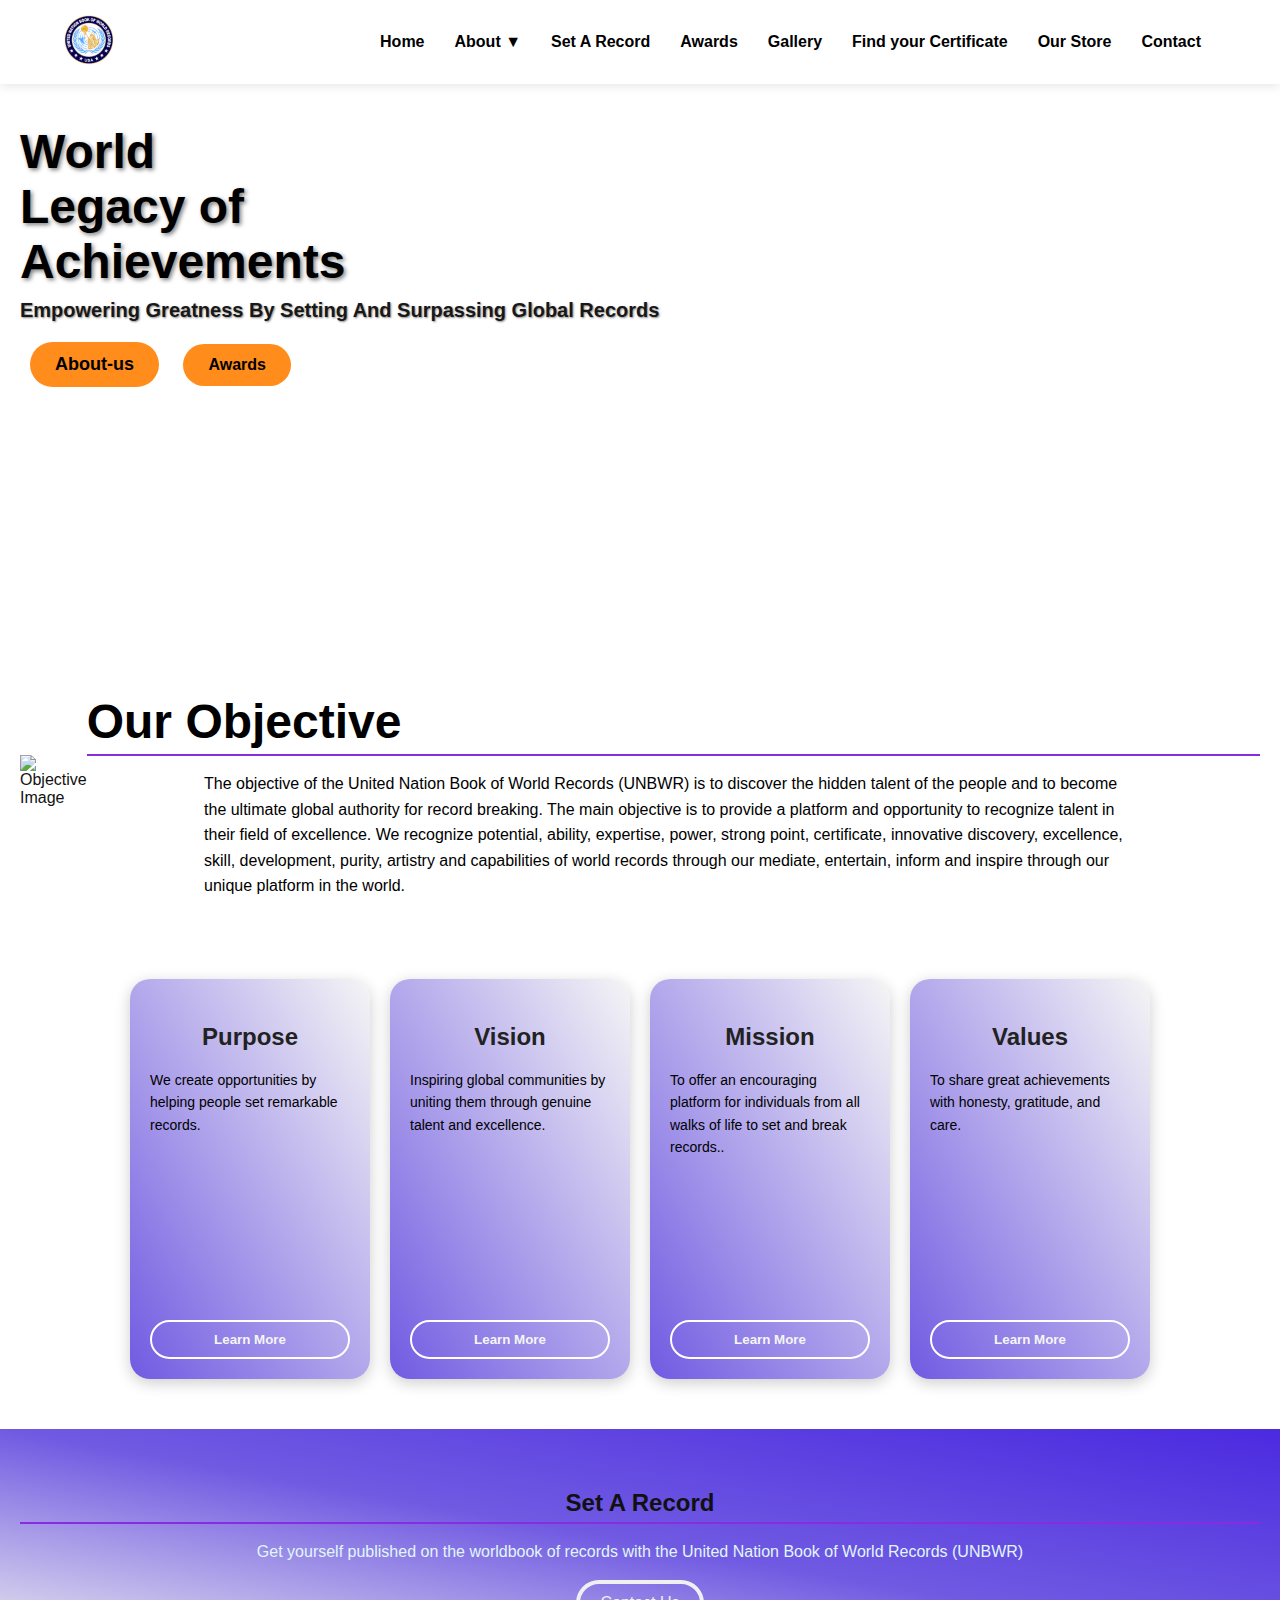
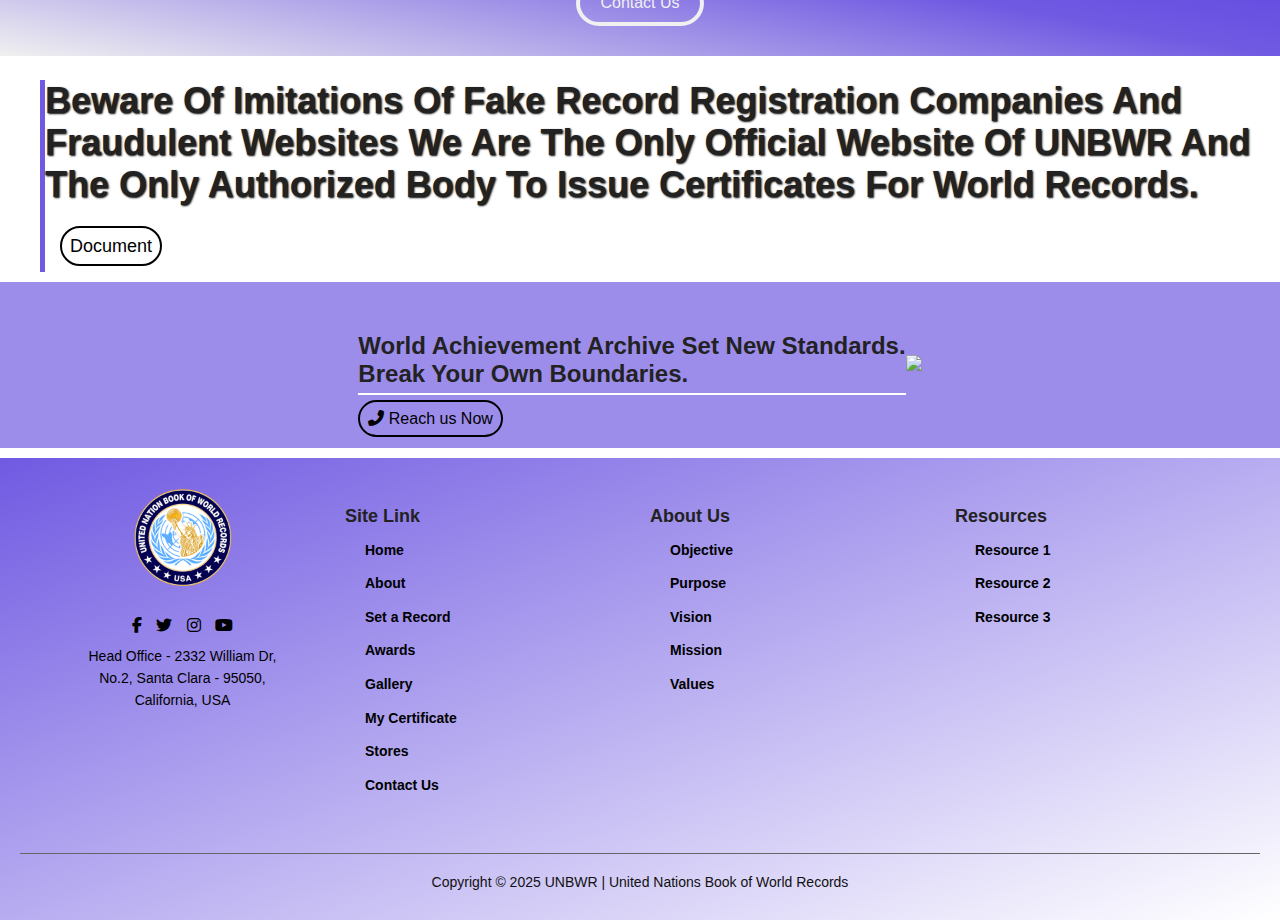
==== index.html @ cee19915 "fisrt commit" ====
<!DOCTYPE html>
<html lang="en">
<head>
    <meta charset="UTF-8">
    <meta name="viewport" content="width=device-width, initial-scale=1.0">
    <title>United Nation Book of World Records</title>
    <link rel="stylesheet" href="https://cdnjs.cloudflare.com/ajax/libs/font-awesome/6.5.0/css/all.min.css">

    <link rel="stylesheet" href="https://cdnjs.cloudflare.com/ajax/libs/font-awesome/6.5.0/css/all.min.css">
    <link rel="stylesheet" href="https://cdnjs.cloudflare.com/ajax/libs/aos/2.3.4/aos.css" />
    <link rel="stylesheet" href="index.css">
    <link rel="stylesheet" href="responsive.css">
    <script>
      document.addEventListener('DOMContentLoaded', function() {
  const mobileMenuBtn = document.querySelector('.mobile-menu-btn');
  const mobileSidebar = document.querySelector('.mobile-sidebar');
  const overlay = document.createElement('div');
  overlay.className = 'overlay';
  document.body.appendChild(overlay);
  
  // Toggle mobile menu
  mobileMenuBtn.addEventListener('click', function() {
    this.classList.toggle('active');
    mobileSidebar.classList.toggle('active');
    overlay.classList.toggle('active');
  });
  
  // Close menu when clicking overlay
  overlay.addEventListener('click', function() {
    mobileMenuBtn.classList.remove('active');
    mobileSidebar.classList.remove('active');
    this.classList.remove('active');
  });
  
  // Toggle mobile dropdowns
  const mobileDropBtns = document.querySelectorAll('.mobile-dropbtn');
  mobileDropBtns.forEach(btn => {
    btn.addEventListener('click', function(e) {
      e.preventDefault();
      const dropdownContent = this.nextElementSibling;
      dropdownContent.style.display = dropdownContent.style.display === 'block' ? 'none' : 'block';
      this.querySelector('.dropdown-arrow').style.transform = dropdownContent.style.display === 'block' ? 'rotate(180deg)' : 'rotate(0)';
    });
  });
});
    </script>
</head>
<body>
    <script src="https://cdnjs.cloudflare.com/ajax/libs/aos/2.3.4/aos.js"></script>
<script>
  AOS.init();
</script>
<div class="header">
  <div class="logo">
    <img src="logo.png" alt="Logo">
  </div>
  
  <!-- Desktop Navigation -->
  <nav class="desktop-nav">
    <a href="index.html">Home</a>
    <div class="dropdown">
      <a href="#" class="dropbtn">About <i class="dropdown-arrow">▼</i></a>
      <div class="dropdown-content">
        <a href="about.html">About Us</a>
        <a href="#">Documents</a>
        <a href="#">Why UNBWR?</a>
      </div>
    </div>
    <a href="record.html">Set A Record</a>
    <a href="award.html">Awards</a>
    <a href="gallery.html">Gallery</a>
    <a href="certificate.html">Find your Certificate</a>
    <a href="store.html">Our Store</a>
    <a href="contact.html">Contact</a>
  </nav>
  
  <!-- Mobile Menu Button -->
  <div class="mobile-menu-btn">
    <span></span>
    <span></span>
    <span></span>
  </div>
  
  <!-- Mobile Sidebar -->
  <div class="mobile-sidebar">
    <div class="sidebar-logo">
      <img src="logo.png" alt="Logo">
    </div>
    <nav class="mobile-nav">
      <a href="index.html">Home</a>
      <div class="mobile-dropdown">
        <a href="#" class="mobile-dropbtn">About <i class="dropdown-arrow">▼</i></a>
        <div class="mobile-dropdown-content">
          <a href="about.html">About Us</a>
          <a href="#">Documents</a>
          <a href="#">Why UNBWR?</a>
        </div>
      </div>
      <a href="record.html">Set A Record</a>
      <a href="award.html">Awards</a>
      <a href="gallery.html">Gallery</a>
      <a href="certificate.html">Find your Certificate</a>
      <a href="store.html">Our Store</a>
      <a href="contact.html">Contact</a>
    </nav>
  </div>
</div>
        <div class="content">
            <div data-aos="fade-right" class="title">World <br>Legacy of <br>Achievements</div>
            <div data-aos="fade-left" class="slogan">Empowering Greatness By Setting And Surpassing Global Records</div>
            <div class="buttons">
                <button class="btn btn-about">About-us</button>
                <button class="btn">Awards</button>
            </div>
        </div>

    <!-- Objective Section -->
    <section class="objective">
        <div data-aos="fade-right"  class="objective-image-container">
            <img src="https://media-hosting.imagekit.io/5e93dee6231d45fa/Eagle-shadow-03-removebg-preview.png?Expires=1838469383&Key-Pair-Id=K2ZIVPTIP2VGHC&Signature=LPFyvujjSYD1GUaosxDcfJS8ZYQtVKOc2f0Z0mKjKzl8ymss~fH50QnE41LGZE~aIL~zVXapcTGV2hp11HzDibKAeon1~MiGmX3qRbtD0svoX4v84g~y3FFQ8cvwvm-o8LN-NKrh~aVI8iSpP0SQHMbAolRr0dW7ybAOIthiYDZCvRm11vN3TfLTVvNxfj14Uz9b7RXFxglevf-UJkRMnxSVJvYoPYN8BghTQwktpfVKM4G0sjPnrgY1hP3UVxqLjrfiqEZjqpftRPY4JjwSueQx-O9hkm3FqtutvoJVj23CGcHlKgicsDuJIfG-BpqH42mPdQ-zh3TugaS~cfBmog__" alt="Objective Image" class="objective-image">
        </div>
        <div data-aos="fade-left" class="objective-text-container">
        <h2>Our Objective</h2>
        <p>The objective of the United Nation Book of World Records (UNBWR) is to discover the hidden talent of the people and to become the ultimate global authority for record breaking. The main objective is to provide a platform and opportunity to recognize talent in their field of excellence. We recognize potential, ability, expertise, power, strong point, certificate, innovative discovery, excellence, skill, development, purity, artistry and capabilities of world records through our mediate, entertain, inform and inspire through our unique platform in the world.</p>
    </div>
    </section>
    <!-- clickrecord -->
   
    <!-- Purpose, Vision, Mission, Values Sections -->
    <div class="section-container">
        <div data-aos="fade-right" class="section">
            <h3>Purpose</h3>
            <p>We create opportunities by helping people set remarkable records.</p>
            <button>Learn More</button>
        </div>
        <div data-aos="fade-right" class="section">
            <h3>Vision</h3>
            <p>Inspiring global communities by uniting them through genuine talent and excellence.</p>
            <button>Learn More</button>
        </div>
        <div data-aos="fade-left" class="section">
            <h3>Mission</h3>
            <p>To offer an encouraging platform for individuals from all walks of life to set and break records..</p>
            <button>Learn More</button>
        </div>
        <div data-aos="fade-left" class="section">
            <h3>Values</h3>
            <p>To share great achievements with honesty, gratitude, and care.</p>
            <button>Learn More</button>
        </div>
    </div>

    <!-- Set a Record Section -->
    <section class="set-record">
        <h2>Set a Record</h2>
        <p>Get yourself published on the worldbook of records with the United Nation Book of World Records (UNBWR)</p>
        <button>Contact Us</button>
    </section>

<div class="warning-container">
    <h1>
        Beware of Imitations of fake Record Registration Companies and Fraudulent Websites
        We are the only official website of UNBWR and the only authorized body to issue certificates for world records.
    </h1>
    <div class="warning-links">
        <a href="#">Document</a>
    </div>

</div>
<div class="achievement-container">
    <div data-aos="fade-left" class="achievement-text-container">
      <h2>World Achievement Archive
        Set New Standards.<br> Break Your Own Boundaries.</h2>
        <div class="achievement-links">
            <a href="#"><i class="fa fa-phone-alt"></i> Reach us Now</a>
        </div>
    </div>
        <div data-aos="fade-right" class="achievement-image-container">
            <img src="https://media-hosting.imagekit.io/c68b27263d9b4a61/6__1_-removebg-preview%20(1).png?Expires=1838564064&Key-Pair-Id=K2ZIVPTIP2VGHC&Signature=cyrRhiLjC2l-NSZkL7-K7clXegK1Qt9u3qK9iYZzzpEcP7IxbqdI5NAH1YojCRBXJzZNCIsdGaENS6kPI1TUsH5OweyIixzquqhY-PHzEnlVICzwvrO98Rz7G69rW63wRqaZ5wqVNPJ1KxY5xRhtC8INODvsAih2KVmYg1sQMT5ObHBQHuSUAyz0r5~O9Ns6LOAuhaWCCgpAvMpJPDofFOyX6jFgL3AYtHpt--10aM5CtplIdWAAxx1AybcOvGVyRA6V2t13id1fR2V3mdUSc6gmftceOjJe7S7iJZOJsB3aOev56ukHhhEZysvznqAfDgt1qPd37ar5yZ6AOIFUEg__">
        </div>
</div>

    <!-- Footer Start -->
<footer class="footer">
    <div class="footer-container">
      <!-- Logo & Contact -->
      <div class="footer-section logo-section">
        <img src="logo.png" alt="UNBWR Logo" class="footer-logo">
        <div class="social-icons">
            <a href="#"><i class="fab fa-facebook-f"></i></a>
            <a href="#"><i class="fab fa-twitter"></i></a>
            <a href="#"><i class="fab fa-instagram"></i></a>
            <a href="#"><i class="fab fa-youtube"></i></a>
        </div>
        <p class="footer-address">
          Head Office - 2332 William Dr,<br>
          No.2, Santa Clara - 95050,<br>
          California, USA
        </p>
      </div>
  
      <!-- Site Links -->
      <div class="footer-section">
        <h3>Site Link</h3>
        <ul>
          <li><a href="#">Home</a></li>
          <li><a href="#">About</a></li>
          <li><a href="#">Set a Record</a></li>
          <li><a href="#">Awards</a></li>
          <li><a href="#">Gallery</a></li>
          <li><a href="#">My Certificate</a></li>
          <li><a href="#">Stores</a></li>
          <li><a href="#">Contact Us</a></li>
        </ul>
      </div>
  
      <!-- About Us -->
      <div class="footer-section">
        <h3>About Us</h3>
        <ul>
          <li><a href="#">Objective</a></li>
          <li><a href="#">Purpose</a></li>
          <li><a href="#">Vision</a></li>
          <li><a href="#">Mission</a></li>
          <li><a href="#">Values</a></li>
        </ul>
      </div>
  
      <!-- Resources -->
      <div class="footer-section">
        <h3>Resources</h3>
        <ul>
          <li><a href="#">Resource 1</a></li>
          <li><a href="#">Resource 2</a></li>
          <li><a href="#">Resource 3</a></li>
        </ul>
      </div>
    </div>
  
    <!-- Bottom Bar -->
    <div class="footer-bottom">
      Copyright © 2025 UNBWR | United Nations Book of World Records
    </div>
  </footer>
  <!-- Footer End -->
  
</body>
</html>
---- index.css ----
/* General Reset */
body {
  margin: 0;
  padding: 0;
  font-family: Arial, sans-serif;
  overflow-x: hidden; /* Prevent horizontal scroll */
}

/* Header */
.header {
  display: flex;
  justify-content: space-between;
  align-items: center;
  padding: 15px 5%;
  background-color: #fff;
  box-shadow: 0 2px 10px rgba(0, 0, 0, 0.1);
  position: relative;
  z-index: 1000;
}

.logo img {
  height: 50px;
  width: auto;
}

/* Desktop Navigation */
.desktop-nav {
  display: flex;
  align-items: center;
}

.desktop-nav a {
  color: #000;
  font-weight: bold;
  text-decoration: none;
  margin: 0 15px;
  position: relative;
  padding: 5px 0;
}

.desktop-nav a:hover {
  color: #705ae2;
}

/* Dropdown Styles */
.dropdown {
  position: relative;
}

.dropdown-content {
  display: none;
  position: absolute;
  background-color: #fff;
  min-width: 200px;
  box-shadow: 0 8px 16px rgba(0, 0, 0, 0.1);
  z-index: 1;
  top: 100%;
  left: 0;
}

.dropdown:hover .dropdown-content {
  display: block;
}

.dropdown-content a {
  padding: 12px 16px;
  display: block;
  border-bottom: 1px solid #f1f1f1;
}

/* Mobile Menu Button */
.mobile-menu-btn {
  display: none;
  width: 30px;
  height: 21px;
  flex-direction: column;
  justify-content: space-between;
  cursor: pointer;
  z-index: 1001;
}

.mobile-menu-btn span {
  height: 3px;
  width: 100%;
  background-color: #000;
  border-radius: 3px;
  transition: all 0.3s ease;
}

/* Mobile Sidebar */
.mobile-sidebar {
  position: fixed;
  top: 0;
  right: -100%;
  width: 80%;
  max-width: 300px;
  height: 100vh;
  background-color: #fff;
  box-shadow: -5px 0 15px rgba(0, 0, 0, 0.1);
  transition: right 0.3s ease;
  z-index: 1000;
  padding-top: 20px;
  overflow-y: auto;
}

.mobile-sidebar.active {
  right: 0;
}

.sidebar-logo {
  text-align: center;
  padding: 20px;
  border-bottom: 1px solid #eee;
}

.sidebar-logo img {
  height: 40px;
  width: auto;
}

.mobile-nav {
  display: flex;
  flex-direction: column;
  padding: 20px;
}

.mobile-nav a {
  color: #000;
  padding: 12px 0;
  text-decoration: none;
  font-weight: bold;
  border-bottom: 1px solid #f1f1f1;
}

.mobile-dropdown-content {
  display: none;
  padding-left: 15px;
}

.mobile-dropdown-content a {
  font-size: 14px;
  font-weight: normal;
}

/* Active state for mobile menu */
.mobile-menu-btn.active span:nth-child(1) {
  transform: translateY(9px) rotate(45deg);
}

.mobile-menu-btn.active span:nth-child(2) {
  opacity: 0;
}

.mobile-menu-btn.active span:nth-child(3) {
  transform: translateY(-9px) rotate(-45deg);
}

/* Overlay when mobile menu is open */
.overlay {
  position: fixed;
  top: 0;
  left: 0;
  width: 100%;
  height: 100%;
  background-color: rgba(0, 0, 0, 0.5);
  z-index: 999;
  display: none;
}

.overlay.active {
  display: block;
}

/* Content Section */
.content {
  background-image: url('https://media-hosting.imagekit.io/39348bbb618c412c/Custom-Page-002.jpg?Expires=1838466243&Key-Pair-Id=K2ZIVPTIP2VGHC&Signature=0Kiz5eAmJaq7yjWubVWp51SlZJe~KYrTbbIue-Mwnr-PzvMnWQ~31OGOykTkKY0odes492s1htcrozpCLvlIUId~vaQT-XkcHIaIpW1XIlic-ckc~Ges5cub4rt-YZvoES8fvfadBfBnmT9AiDxSpD59nbysgazN0eJOwnX2hvSPzq2Upsh2Uy7cpoEA-0DkWIMAA4O5XJWkdelp9H2VeyiQGntkwsxz43qDaMYxw7rI~Nt~oiUl-TO9TkRWH4IO2mGgdNsUI8AX98qdrxuBk~~IY~cGz06yQ34EppqPe3BmCst4l-j1obI8VX73t9rwmy6Va0RA8tC~3jIZQMy0Kw__');
  padding: 40px 20px;
  background-repeat: no-repeat;
  background-size: cover;
  background-position: center;
  position: relative;
  min-height: 50vh;
}

.title {
  display: flex;
  justify-content: flex-start;
  font-size: 48px;
  font-weight: bold;
  margin-bottom: 10px;
  text-shadow: 2px 2px 4px rgba(0, 0, 0, 0.5);
}

.slogan {
  font-size: 20px;
  margin-bottom: 20px;
  opacity: 0.9;
  text-shadow: 1px 1px 2px rgba(0, 0, 0, 0.5);
  font-weight: bold;
}

.buttons {
  margin-top: 15px;
}

.btn {
  font-weight: bolder;
  padding: 12px 25px;
  margin: 0 10px;
  font-size: 16px;
  border: none;
  border-radius: 25px;
  cursor: pointer;
  background-color: #ff8c1b;
  color: black;
  transition: background 0.3s;
}

.btn:hover {
  background: rgba(255, 255, 255, 0.4);
}

.btn-about {
  background: #ff8c1b;
  color: #000;
  font-weight: bolder;
  font-size: 18px;
}

.btn-about:hover {
  background: rgba(255, 255, 255, 0.4);
}

.statue {
  position: absolute;
  right: 40px;
  top: 50%;
  transform: translateY(-50%);
  height: 300px;
  background: url('https://media-hosting.imagekit.io/39348bbb618c412c/Custom-Page-002.jpg?Expires=1838466243&Key-Pair-Id=K2ZIVPTIP2VGHC&Signature=0Kiz5eAmJaq7yjWubVWp51SlZJe~KYrTbbIue-Mwnr-PzvMnWQ~31OGOykTkKY0odes492s1htcrozpCLvlIUId~vaQT-XkcHIaIpW1XIlic-ckc~Ges5cub4rt-YZvoES8fvfadBfBnmT9AiDxSpD59nbysgazN0eJOwnX2hvSPzq2Upsh2Uy7cpoEA-0DkWIMAA4O5XJWkdelp9H2VeyiQGntkwsxz43qDaMYxw7rI~Nt~oiUl-TO9TkRWH4IO2mGgdNsUI8AX98qdrxuBk~~IY~cGz06yQ34EppqPe3BmCst4l-j1obI8VX73t9rwmy6Va0RA8tC~3jIZQMy0Kw__') no-repeat;
  background-size: contain;
}

/* Objective Section */
.objective {
  padding: 30px 20px;
  margin: 20px 0;
  display: flex;
  justify-content: center;
  align-items: center;
  background-color: #fff;
  background-image: url('https://media.istockphoto.com/id/878994482/vector/abstract-smooth-wave-vector-curve-flow-blue-motion-illustration-smoke-blue-wave-design-vector.jpg?s=612x612&w=0&k=20&c=nbNldEnkNk7jVDBQuAwJWEmWL-joPXKldUBEubBTvUI=');
  background-size: cover;
  background-position: center;
  background-repeat: no-repeat;
}

.objective-image-container img {
  width: 500px;
}

.objective h2 {
  font-size: 48px;
  color: #000;
  margin-bottom: 15px;
}

.objective p {
  max-width: 80%;
  margin: 0 auto;
  color: #000;
  font-size: 16px;
}

/* Purpose, Vision, Mission, Values Sections */
.section-container {
  display: flex;
  flex-wrap: wrap;
  justify-content: center;
  gap: 20px;
  padding: 30px 20px;
}

.section {
  width: 200px;
  height: 40vh;
  display: flex;
  flex-direction: column;
  justify-content: space-between;
  background: linear-gradient(to bottom left, #f5f5f5, #705ae2);
  color: black;
  padding: 20px;
  border-radius: 20px;
  text-align: center;
  transition: transform 0.3s ease, box-shadow 0.3s ease;
  box-shadow: 0 4px 15px rgba(0, 0, 0, 0.2);
}

.section:hover {
  transform: translateY(-5px);
  box-shadow: 0 6px 20px rgba(0, 0, 0, 0.3);
}

.section h3 {
  font-size: 24px;
  margin-bottom: 10px;
}

.section p {
  font-size: 14px;
  color: #000;
  flex-grow: 1;
  text-align: left;
  margin-bottom: 15px;
}

.section button {
  background: transparent;
  border: 2px solid #fff;
  color: #f5f5f5;
  padding: 10px 15px;
  font-weight: bold;
  cursor: pointer;
  border-radius: 50px;
  transition: transform 0.3s ease;
}

.section button:hover {
  transform: scale(1.05);
}

/* Unique Gradient Styles */
.section.one { background: linear-gradient(to right, #3a0ca3, #7209b7); }
.section.two { background: linear-gradient(to right, #1e3c72, #2a5298); }
.section.three { background: linear-gradient(to right, #000046, #1cb5e0); }
.section.four { background: linear-gradient(to right, #42275a, #734b6d); }

/* Set a Record Section */
.set-record {
  background: linear-gradient(to right top, #f0f0f0, #705ae2, #4b2ae0);
  color: white;
  text-align: center;
  padding: 30px 20px;
  margin: 20px 0;
}

.set-record h2 {
  font-size: 24px;
  margin-bottom: 15px;
}

.set-record p {
  max-width: 80%;
  margin: 0 auto 15px;
  color: #e0f7fa;
  font-size: 16px;
}

.set-record button {
  background: transparent;
  border: 4px solid #f0f0f0;
  padding: 10px 20px;
  font-size: 16px;
  cursor: pointer;
  color: #f0f0f0;
  border-radius: 50px;
  transition: transform 0.3s ease;
}

.set-record button:hover {
  transform: scale(1.05);
}

.warning-links {
  text-align: left;
  margin-bottom: 10px;
  padding: 15px;
}

.warning-links a {
  text-decoration: none;
  color: #000;
  border: 2px solid #000;
  border-radius: 24px;
  padding: 8px;
  transition: transform 0.2s ease;
  text-shadow: none;
}

.achievement-container {
  display: flex;
  flex-wrap: wrap;
  justify-content: center;
  align-items: center;
  margin: 10px 0;
  padding: 20px;
  transition: transform 0.3s ease;
  background-color: #9c8deb;
  color: #000;
}

.achievement-links a {
  text-decoration: none;
  color: #000;
  border: 2px solid #000;
  border-radius: 24px;
  padding: 8px;
  text-shadow: none;
}

.achievement-image-container img {
  width: 25%;
}

/* Warning Container */
.warning-container {
  text-align: left;
  margin-left: 40px;
  border-left: #705ae2 5px solid;
  color: grey;
  font-family: Calibri, sans-serif;
  text-shadow: 1px 1px 2px #000;
  font-size: 18px;
}

/* Footer */
.footer {
  background: linear-gradient(to right bottom, #705ae2, #fff);
  color: #000;
  padding: 30px 20px;
  font-family: Arial, sans-serif;
}

.footer-container {
  display: flex;
  flex-wrap: wrap;
  justify-content: space-between;
  max-width: 1200px;
  margin: auto;
  gap: 20px;
}

.footer-section {
  flex: 1 1 200px;
  margin-bottom: 20px;
}

.logo-section {
  text-align: center;
}

.footer-logo {
  width: 100px;
  margin-bottom: 15px;
}

.social-icons {
  margin: 10px 0;
}

.social-icons a {
  width: 24px;
  color: #000;
  margin: 0 5px;
}

.footer-address {
  margin-top: 10px;
  font-size: 14px;
  color: #000;
}

.footer-section h3 {
  margin-bottom: 10px;
  text-transform: capitalize;
  font-size: 18px;
}

.footer-section ul {
  list-style: none;
  padding: 0;
}

.footer-section ul li {
  margin-bottom: 8px;
}

.footer-section ul li a {
  color: #000;
  font-weight: bolder;
  text-decoration: none;
  transition: color 0.3s ease;
  font-size: 14px;
}

.footer-section ul li a:hover {
  color: #fff;
}

.footer-bottom {
  text-align: center;
  padding-top: 20px;
  border-top: 1px solid #666;
  font-size: 14px;
  color: #111;
  margin-top: 20px;
}

/* About Page - Hero */
.hero {
  background: url('https://media-hosting.imagekit.io/17b87ce8e50c43ad/download-removebg-preview.png?Expires=1838568894&Key-Pair-Id=K2ZIVPTIP2VGHC&Signature=[base64]~uyboNTph56Izpva1yIai~XoYtAKLPB1XRZbwUtlfXDJWjPmKw__') no-repeat center center/cover;
  height: 50vh;
  display: flex;
  align-items: center;
  justify-content: flex-start;
  text-align: center;
  color: #000;
}

.hero-content h1 {
  font-size: 36px;
  font-weight: bold;
  margin: 0;
  padding: 10px;
  text-transform: uppercase;
  color: #000;
  letter-spacing: 2px;
  border-radius: 10px;
}

.link-line {
  text-align: left;
  padding: 10px;
  font-size: 16px;
  margin: 0;
  color: blueviolet;
  font-weight: bold;
}

.link-line a {
  color: #000;
  text-decoration: none;
  font-weight: bold;
}

.link-line a:hover {
  text-decoration: underline;
}

/* Headings */
h1, h2, h3 {
  margin-bottom: 15px;
  color: #222;
  text-transform: capitalize;
}

/* Section Spacing */
section {
  padding: 30px 0;
  margin-bottom: 30px;
}

/* Intro Section */
.intro {
  display: flex;
  flex-wrap: wrap;
  justify-content: space-between;
  gap: 20px;
  margin-bottom: 10px;
  background: linear-gradient(to bottom right, #f5f5f5, #705ae2);
  padding: 20px;
}

.intro .left {
  flex: 1 1 200px;
}

.intro .left h3 {
  font-size: 20px;
  color: #111;
}

.intro .right {
  flex: 3 1 400px;
}

.intro p {
  margin-bottom: 15px;
  font-size: 16px;
}

.signature {
  height: 40px;
  margin-top: 15px;
}

/* Purpose Section */
.purpose {
  background-color: #111;
  color: #fff;
  padding: 30px 20px;
  text-align: center;
}

.purpose h2 {
  font-size: 24px;
  margin-bottom: 20px;
  color: blueviolet;
  text-transform: uppercase;
}

.purpose ul {
  border-left: 4px solid blueviolet;
  margin-left: 10px;
  list-style: none;
  text-align: left;
  max-width: 80%;
  margin: 0 auto;
  padding-left: 10px;
}

.purpose li {
  margin-bottom: 10px;
  font-size: 16px;
}

.content-container {
  display: flex;
  flex-wrap: wrap;
  justify-content: center;
  align-items: center;
  text-align: left;
}

/* Mission / Vision / Values Section */
.mvv {
  display: flex;
  flex-wrap: wrap;
  justify-content: space-between;
  gap: 30px;
  background-color: #fff;
}

.mvv .box {
  flex: 1 1 280px;
  background: linear-gradient(to bottom right, #f5f5f5, #705ae2);
  padding: 20px;
  border-radius: 8px;
}

.mvv h3 {
  font-size: 18px;
  margin-bottom: 15px;
  border-bottom: 2px solid purple;
  padding-bottom: 5px;
}

.mvv ul {
  list-style: none;
}

.mvv li {
  margin-bottom: 10px;
  font-size: 16px;
}

.mvv a {
  color: purple;
  text-decoration: none;
}

.mvv a:hover {
  text-decoration: underline;
}

/* Record CSS */
section {
  padding: 30px 20px;
  margin-bottom: 30px;
  background: linear-gradient(to bottom right, #f5f5f5, #705ae2);
  color: #000;
}

section h2, section h3 {
  color: #111;
  border-bottom: 2px solid blueviolet;
  font-size: 46px;
  margin-bottom: 15px;
  text-transform: capitalize;
}

/* Info Section */
.info-section {
  display: flex;
  flex-wrap: wrap;
  align-items: center;
  gap: 30px;
  justify-content: space-between;
}

.info-section .text {
  flex: 1 1 350px;
}

.info-section .image {
  flex: 1 1 300px;
  text-align: center;
}

.info-section .image img {
  width: 100%;
  max-width: 250px;
  border-radius: 10px;
}

.info-section button {
  margin-top: 15px;
  padding: 10px 20px;
  background-color: transparent;
  color: blueviolet;
  border: 2px solid blueviolet;
  border-radius: 6px;
  cursor: pointer;
  transition: background-color 0.3s ease;
  font-size: 16px;
}

.info-section button:hover {
  background-color: blueviolet;
  color: #fff;
  border: none;
}

/* Lists and Paragraphs */
ol, ul {
  list-style: none;
  padding-left: 10px;
  margin-top: 10px;
}

ol li, ul li {
  margin-bottom: 10px;
  font-size: 16px;
}

.steps ol {
  border-left: 3px solid blueviolet;
}

/* Specific Section Colors */
.steps {
  background: #f5f3ff;
  display: flex;
  flex-wrap: wrap;
  justify-content: flex-start;
  align-items: center;
}

.policies {
  background: #fff0f6;
}

.consultancy {
  background: #e6f4f1;
}

.legal {
  background: #fff8e1;
}

/* Award List Section */
section {
  padding: 30px 20px;
  background-color: #2e1b5f;
  color: #111;
  font-family: 'Segoe UI', Tahoma, Geneva, Verdana, sans-serif;
}

.title-container {
  display: flex;
  flex-wrap: wrap;
  justify-content: space-between;
  align-items: flex-start;
  gap: 40px;
  max-width: 1200px;
  margin: auto;
}

.text-container {
  flex: 1 1 600px;
  min-width: 280px;
}

.image-container {
  flex: 1 1 300px;
  display: flex;
  justify-content: center;
  align-items: center;
}

.image-container img {
  max-width: 100%;
  height: auto;
  border-radius: 10px;
}

h2 {
  font-size: 24px;
  margin-top: 30px;
  border-bottom: 2px solid #fff;
  padding-bottom: 5px;
}

p, li {
  font-size: 16px;
  line-height: 1.6;
  margin-top: 8px;
}

ul {
  list-style: disc;
  margin-left: 20px;
  padding-left: 15px;
}

/* Form CSS */
.form-container {
  max-width: 800px;
  margin: 40px auto;
  padding: 30px;
  background-color: #fff;
  box-shadow: 0 5px 15px rgba(0, 0, 0, 0.1);
  font-family: 'Segoe UI', Tahoma, Geneva, Verdana, sans-serif;
}

.form-container h2 {
  text-align: center;
  color: #2e1b5f;
  margin-bottom: 30px;
  font-size: 28px;
  font-weight: 600;
}

/* Form Groups */
.form-group {
  margin-bottom: 25px;
}

.form-group label {
  display: block;
  margin-bottom: 8px;
  font-weight: 500;
  color: #333;
  font-size: 16px;
}

/* Input Fields */
.form-group input[type="text"],
.form-group input[type="email"],
.form-group input[type="tel"],
.form-group input[type="file"],
.form-group select {
  width: 90%;
  padding: 12px 15px;
  border: 1px solid #ddd;
  border-radius: 4px;
  font-size: 16px;
  transition: all 0.3s;
  background-color: #f9f9f9;
}

.form-group input:focus,
.form-group select:focus {
  outline: none;
  border-color: #705ae2;
  box-shadow: 0 0 0 3px rgba(112, 90, 226, 0.2);
  background-color: #fff;
}

/* Placeholder Styling */
.form-group input::placeholder {
  color: #999;
  opacity: 1;
}

/* Select Dropdown Styling */
.form-group select {
  appearance: none;
  -webkit-appearance: none;
  -moz-appearance: none;
  background-image: url("data:image/svg+xml;charset=UTF-8,%3csvg xmlns='http://www.w3.org/2000/svg' viewBox='0 0 24 24' fill='none' stroke='currentColor' stroke-width='2' stroke-linecap='round' stroke-linejoin='round'%3e%3cpolyline points='6 9 12 15 18 9'%3e%3c/polyline%3e%3c/svg%3e");
  background-repeat: no-repeat;
  background-position: right 15px center;
  background-size: 15px;
}

/* File Input Styling */
.form-group input[type="file"] {
  padding: 10px;
  background-color: transparent;
}

.form-group input[type="file"]::file-selector-button {
  padding: 8px 16px;
  background-color: #f0f0f0;
  border: 1px solid #ddd;
  border-radius: 4px;
  cursor: pointer;
  transition: all 0.2s;
  margin-right: 10px;
}

.form-group input[type="file"]::file-selector-button:hover {
  background-color: #e0e0e0;
}

/* Submit Button */
button[type="submit"] {
  width: 40%;
  padding: 14px;
  background-color: #705ae2;
  color: white;
  border: none;
  border-radius: 6px;
  font-size: 16px;
  font-weight: 500;
  cursor: pointer;
  transition: all 0.3s;
  margin-top: 10px;
}

button[type="submit"]:hover {
  background-color: transparent;
  border: 2px solid #705ae2;
  color: #705ae2;
  font-weight: bolder;
  transform: translateY(-2px);
  box-shadow: 0 4px 8px rgba(0, 0, 0, 0.1);
}

button[type="submit"]:active {
  transform: translateY(0);
}

/* Gallery CSS */

/* Gallery Section Styling (Intro) */
.gallery-container {
  max-width: 1200px;
  margin: 0 auto;
  padding: 40px 20px;
  background-color: #fff;
}

.gallery-heading {
  margin-bottom: 20px;
  padding: 0 20px;
  text-align: center;
}

.gallery-heading h1 {
  font-size: 36px;
  color: #2e1b5f;
  margin-bottom: 15px;
  position: relative;
}

.gallery-heading h1::after {
  content: '';
  position: absolute;
  bottom: -10px;
  left: 50%;
  transform: translateX(-50%);
  width: 80px;
  height: 4px;
  background: #705ae2;
  border-radius: 2px;
}

.gallery-content {
  max-width: 1200px;
  margin: 0 auto;
  padding: 0 20px;
  text-align: left;
  font-size: 16px;
  line-height: 1.6;
  color: #555;
}

/* Main Gallery Section */
/* Governor Gallery Styles */
.governor-gallery {
  padding: 60px 20px;
  background-color: #f8f9fa;
  font-family: 'Segoe UI', Tahoma, Geneva, Verdana, sans-serif;
}

.section-header {
  text-align: center;
  margin-bottom: 50px;
}

.governor-title {
  font-size: 40px;
  font-weight: 700;
  color: #2e1b5f;
  margin-bottom: 5px;
  text-transform: uppercase;
  letter-spacing: 2px;
}

.governor-subtitle {
  font-size: 20px;
  color: #666;
  font-weight: 500;
  margin-bottom: 20px;
}

.divider {
  width: 80px;
  height: 4px;
  background: linear-gradient(to right, #705ae2, #ff8c1b);
  margin: 0 auto;
  border-radius: 2px;
}

/* Governor Grid Layout */
.governor-grid {
  display: grid;
  grid-template-columns: repeat(auto-fill, minmax(300px, 1fr));
  gap: 30px;
  max-width: 1200px;
  margin: 0 auto;
}

/* Governor Card Styles */
.governor-card {
  background: white;
  overflow: hidden;
  box-shadow: 0 5px 15px rgba(0, 0, 0, 0.1);
  transition: all 0.3s ease;
}

.governor-card:hover {
  transform: translateY(-10px);
  box-shadow: 0 15px 30px rgba(0, 0, 0, 0.15);
}

.card-image {
  height: 450px;
  overflow: hidden;
}

.card-image img {
  width: 100%;
  height: 100%;
  transition: transform 0.5s ease;
}

.governor-card:hover .card-image img {
  transform: scale(1.05);
}

.card-info {
  padding: 20px;
  text-align: center;
}

.card-info h3 {
  font-size: 22px;
  color: #2e1b5f;
  margin-bottom: 5px;
}

.card-info p {
  color: #666;
  margin-bottom: 15px;
  font-size: 16px;
}

.info-button {
  display: inline-block;
  padding: 10px 25px;
  background: #705ae2;
  color: white;
  border-radius: 30px;
  font-weight: 500;
  cursor: pointer;
  transition: all 0.3s ease;
}

.info-button:hover {
  background: #5a46c4;
  transform: translateY(-2px);
  box-shadow: 0 5px 10px rgba(112, 90, 226, 0.3);
}

/* contact css */

/* Contact Main Section */
.contact-main {
  display: flex;
  justify-content: space-between;
  padding: 60px 20px;
  background-color: #fff;
  margin: 0 auto;
}

.contact-info {
  flex: 1 1 500px;
  padding: 20px;
  background: linear-gradient(to bottom right, #f5f5f5, #705ae2);
  box-shadow: 0 5px 15px rgba(0, 0, 0, 0.1);
  margin-right: 20px;
}

.contact-info h2 {
  font-size: 36px;
  color: #2e1b5f;
  margin-bottom: 20px;
  position: relative;
}

.contact-info h2::after {
  content: '';
  position: absolute;
  bottom: -10px;
  left: 50%;
  transform: translateX(-50%);
  width: 80px;
  height: 4px;
  background: #705ae2;
  border-radius: 2px;
}

.contact-info p {
  font-size: 16px;
  color: #333;
  margin-bottom: 15px;
  line-height: 1.6;
}

.contact-info strong {
  color: #2e1b5f;
  font-weight: bold;
}

.contact-form {
  flex: 1 1 600px;
  padding: 20px;
  background: linear-gradient(to bottom right, #f5f5f5, #705ae2);
  box-shadow: 0 5px 15px rgba(0, 0, 0, 0.1);
}

.contact-form h2 {
  font-size: 36px;
  color: #2e1b5f;
  margin-bottom: 20px;
  position: relative;
}

.contact-form h2::after {
  content: '';
  position: absolute;
  bottom: -10px;
  left: 50%;
  transform: translateX(-50%);
  width: 80px;
  height: 4px;
  background: #705ae2;
  border-radius: 2px;
}

.contact-form form {
  display: flex;
  flex-wrap: wrap;
  gap: 15px;
}

.contact-form input[type="text"],
.contact-form input[type="tel"],
.contact-form input[type="email"],
.contact-form textarea {
  flex: 1 1 100%;
  padding: 12px;
  border: 1px solid #ddd;
  border-radius: 4px;
  font-size: 16px;
  background-color: #f9f9f9;
  transition: border-color 0.3s ease;
}

.contact-form input:focus,
.contact-form textarea:focus {
  outline: none;
  border-color: #705ae2;
  box-shadow: 0 0 0 3px rgba(112, 90, 226, 0.2);
  background-color: #fff;
}

.contact-form textarea {
  min-height: 150px;
  resize: vertical;
}

.contact-form button[type="submit"] {
  flex: 1 1 100%;
  padding: 12px;
  background-color: #705ae2;
  color: #fff;
  border: none;
  border-radius: 6px;
  font-size: 16px;
  font-weight: 500;
  cursor: pointer;
  transition: all 0.3s ease;
}

.contact-form button[type="submit"]:hover {
  background-color: #5a46c4;
  transform: translateY(-2px);
  box-shadow: 0 4px 8px rgba(0, 0, 0, 0.1);
}

.contact-form button[type="submit"]:active {
  transform: translateY(0);
}

/* Map Section */
.map-section {
  padding: 60px 20px;
  background-color: #fff;
  margin: 0 auto;
}

.map-section iframe {
  width: 100%;
  height: 450px;
  border: 0;
  box-shadow: 0 5px 15px rgba(0, 0, 0, 0.1);
}

/* Store Banner Section */
.store-banner {
  padding: 60px 20px;
  margin: 0 auto;
}

.store-content {
  display: flex;
  justify-content: space-between;
  align-items: center;
  background-color: #fff;
  box-shadow: 0 5px 15px rgba(0, 0, 0, 0.1);
  overflow: hidden;
}

.store-images {
  flex: 1 1 500px;
  padding: 20px;
}

.store-images .product {
  width: 100%;
  height: auto;
  border-radius: 10px;
  transition: transform 0.3s ease;
}

.store-images .product:hover {
  transform: scale(1.05);
}

.store-text {
  flex: 1 1 600px;
  padding: 40px;
  text-align: left;
}

.store-text .subheading {
  font-size: 18px;
  color: #666;
  margin-bottom: 10px;
  font-weight: 500;
}

.store-text .headline {
  font-size: 36px;
  color: #2e1b5f;
  margin-bottom: 20px;
  line-height: 1.4;
  font-weight: 700;
}

.store-text .description {
  font-size: 16px;
  color: #333;
  margin-bottom: 20px;
  line-height: 1.6;
}

.store-text .shop-btn {
  display: inline-block;
  padding: 12px 25px;
  background-color: #705ae2;
  color: #fff;
  text-decoration: none;
  border-radius: 30px;
  font-size: 16px;
  font-weight: 500;
  transition: all 0.3s ease;
}

.store-text .shop-btn:hover {
  background-color: #5a46c4;
  transform: translateY(-2px);
  box-shadow: 0 4px 8px rgba(112, 90, 226, 0.3);
}

.store-text .shop-btn .fas {
  margin-right: 8px;
}
---- responsive.css ----
/* Responsive Adjustments for Header */
@media (max-width: 768px) {
    .header {
      padding: 10px 3%;
    }
    .desktop-nav a {
      margin: 0 10px;
    }
    .mobile-menu-btn {
      display: flex;
    }
  }
  
  @media (max-width: 480px) {
    .header {
      padding: 8px 2%;
    }
    .desktop-nav a {
      margin: 0 8px;
      font-size: 14px;
    }
  }
  
  /* Responsive Adjustments for Content Section */
  @media (max-width: 768px) {
    .content {
      padding: 30px 15px;
    }
    .title {
      font-size: 40px;
    }
    .slogan {
      font-size: 18px;
    }
    .btn {
      padding: 10px 20px;
      font-size: 14px;
    }
    .btn-about {
      font-size: 16px;
    }
    .statue {
      right: 20px;
      height: 250px;
    }
  }
  
  @media (max-width: 480px) {
    .content {
      padding: 20px 10px;
    }
    .title {
      font-size: 32px;
    }
    .slogan {
      font-size: 16px;
    }
    .btn {
      padding: 8px 15px;
      font-size: 12px;
      margin: 0 5px;
    }
    .btn-about {
      font-size: 14px;
    }
    .statue {
      right: 10px;
      height: 200px;
    }
  }
  
  /* Responsive Adjustments for Objective Section */
  @media (max-width: 768px) {
    .objective {
      padding: 25px 15px;
      margin: 15px 0;
    }
    .objective-image-container img {
      width: 400px;
    }
    .objective h2 {
      font-size: 40px;
    }
    .objective p {
      font-size: 14px;
    }
  }
  
  @media (max-width: 480px) {
    .objective {
      padding: 20px 10px;
      margin: 10px 0;
    }
    .objective-image-container img {
      width: 300px;
    }
    .objective h2 {
      font-size: 32px;
    }
    .objective p {
      font-size: 12px;
    }
  }
  
  /* Responsive Adjustments for Purpose, Vision, Mission, Values Sections */
  @media (max-width: 768px) {
    .section-container {
      padding: 25px 15px;
      gap: 15px;
    }
    .section {
      width: 180px;
      padding: 15px;
    }
    .section h3 {
      font-size: 20px;
    }
    .section p {
      font-size: 12px;
    }
    .section button {
      padding: 8px 12px;
    }
  }
  
  @media (max-width: 480px) {
    .section-container {
      padding: 20px 10px;
      gap: 10px;
    }
    .section {
      width: 150px;
      padding: 10px;
    }
    .section h3 {
      font-size: 18px;
    }
    .section p {
      font-size: 10px;
    }
    .section button {
      padding: 6px 10px;
    }
  }
  
  /* Responsive Adjustments for Set a Record Section */
  @media (max-width: 768px) {
    .set-record {
      padding: 25px 15px;
      margin: 15px 0;
    }
    .set-record h2 {
      font-size: 20px;
    }
    .set-record p {
      font-size: 14px;
    }
    .set-record button {
      padding: 8px 15px;
      font-size: 14px;
    }
  }
  
  @media (max-width: 480px) {
    .set-record {
      padding: 20px 10px;
      margin: 10px 0;
    }
    .set-record h2 {
      font-size: 18px;
    }
    .set-record p {
      font-size: 12px;
    }
    .set-record button {
      padding: 6px 12px;
      font-size: 12px;
    }
  }
  
  /* Responsive Adjustments for Warning Container */
  @media (max-width: 768px) {
    .warning-container {
      margin-left: 20px;
      font-size: 16px;
    }
  }
  
  @media (max-width: 480px) {
    .warning-container {
      margin-left: 10px;
      font-size: 14px;
    }
  }
  
  /* Responsive Adjustments for Footer */
  @media (max-width: 768px) {
    .footer {
      padding: 25px 15px;
    }
    .footer-section {
      flex: 1 1 180px;
    }
    .footer-logo {
      width: 80px;
    }
    .social-icons a {
      width: 20px;
    }
    .footer-section h3 {
      font-size: 16px;
    }
    .footer-section ul li a {
      font-size: 12px;
    }
    .footer-bottom {
      font-size: 12px;
    }
  }
  
  @media (max-width: 480px) {
    .footer {
      padding: 20px 10px;
    }
    .footer-section {
      flex: 1 1 150px;
    }
    .footer-logo {
      width: 60px;
    }
    .social-icons a {
      width: 18px;
      margin: 0 3px;
    }
    .footer-section h3 {
      font-size: 14px;
    }
    .footer-section ul li a {
      font-size: 10px;
    }
    .footer-bottom {
      font-size: 10px;
      padding-top: 15px;
    }
  }
  
  /* Responsive Adjustments for About Page - Hero */
  @media (max-width: 768px) {
    .hero {
      height: 40vh;
    }
    .hero-content h1 {
      font-size: 28px;
      padding: 8px;
    }
    .link-line {
      font-size: 14px;
      padding: 8px;
    }
  }
  
  @media (max-width: 480px) {
    .hero {
      height: 30vh;
    }
    .hero-content h1 {
      font-size: 24px;
      padding: 6px;
    }
    .link-line {
      font-size: 12px;
      padding: 6px;
    }
  }
  
  /* Responsive Adjustments for Sections */
  @media (max-width: 768px) {
    section {
      padding: 25px 0;
      margin-bottom: 25px;
    }
  }
  
  @media (max-width: 480px) {
    section {
      padding: 20px 0;
      margin-bottom: 20px;
    }
  }
  
  /* Responsive Adjustments for Intro Section */
  @media (max-width: 768px) {
    .intro {
      padding: 15px;
      gap: 15px;
    }
    .intro .left {
      flex: 1 1 180px;
    }
    .intro .right {
      flex: 3 1 350px;
    }
    .intro .left h3 {
      font-size: 18px;
    }
    .intro p {
      font-size: 14px;
    }
    .signature {
      height: 35px;
    }
  }
  
  @media (max-width: 480px) {
    .intro {
      padding: 10px;
      gap: 10px;
    }
    .intro .left {
      flex: 1 1 150px;
    }
    .intro .right {
      flex: 3 1 300px;
    }
    .intro .left h3 {
      font-size: 16px;
    }
    .intro p {
      font-size: 12px;
    }
    .signature {
      height: 30px;
    }
  }
  
  /* Responsive Adjustments for Purpose Section */
  @media (max-width: 768px) {
    .purpose {
      padding: 25px 15px;
    }
    .purpose h2 {
      font-size: 20px;
    }
    .purpose li {
      font-size: 14px;
    }
  }
  
  @media (max-width: 480px) {
    .purpose {
      padding: 20px 10px;
    }
    .purpose h2 {
      font-size: 18px;
    }
    .purpose li {
      font-size: 12px;
    }
  }
  
  /* Responsive Adjustments for Mission / Vision / Values Section */
  @media (max-width: 768px) {
    .mvv {
      gap: 20px;
    }
    .mvv .box {
      flex: 1 1 250px;
      padding: 15px;
    }
    .mvv h3 {
      font-size: 16px;
    }
    .mvv li {
      font-size: 14px;
    }
  }
  
  @media (max-width: 480px) {
    .mvv {
      gap: 15px;
    }
    .mvv .box {
      flex: 1 1 200px;
      padding: 10px;
    }
    .mvv h3 {
      font-size: 14px;
    }
    .mvv li {
      font-size: 12px;
    }
  }
  
  /* Responsive Adjustments for Record Section */
  @media (max-width: 768px) {
    section {
      padding: 25px 15px;
      margin-bottom: 25px;
    }
    section h2, section h3 {
      font-size: 40px;
    }
  }
  
  @media (max-width: 480px) {
    section {
      padding: 20px 10px;
      margin-bottom: 20px;
    }
    section h2, section h3 {
      font-size: 32px;
    }
  }
  
  /* Responsive Adjustments for Info Section */
  @media (max-width: 768px) {
    .info-section {
      gap: 20px;
    }
    .info-section .text {
      flex: 1 1 300px;
    }
    .info-section .image {
      flex: 1 1 250px;
    }
    .info-section .image img {
      max-width: 200px;
    }
    .info-section button {
      padding: 8px 15px;
      font-size: 14px;
    }
  }
  
  @media (max-width: 480px) {
    .info-section {
      gap: 15px;
    }
    .info-section .text {
      flex: 1 1 250px;
    }
    .info-section .image {
      flex: 1 1 200px;
    }
    .info-section .image img {
      max-width: 150px;
    }
    .info-section button {
      padding: 6px 12px;
      font-size: 12px;
    }
  }
  
  /* Responsive Adjustments for Lists */
  @media (max-width: 768px) {
    ol, ul {
      padding-left: 8px;
    }
    ol li, ul li {
      font-size: 14px;
    }
  }
  
  @media (max-width: 480px) {
    ol, ul {
      padding-left: 5px;
    }
    ol li, ul li {
      font-size: 12px;
    }
  }
  
  /* Responsive Adjustments for Award List Section */
  @media (max-width: 768px) {
    .title-container {
      gap: 30px;
    }
    .text-container {
      flex: 1 1 500px;
    }
    .image-container {
      flex: 1 1 250px;
    }
    h2 {
      font-size: 20px;
      margin-top: 25px;
    }
    p, li {
      font-size: 14px;
    }
    ul {
      margin-left: 15px;
      padding-left: 10px;
    }
  }
  
  @media (max-width: 480px) {
    .title-container {
      gap: 20px;
    }
    .text-container {
      flex: 1 1 400px;
    }
    .image-container {
      flex: 1 1 200px;
    }
    h2 {
      font-size: 18px;
      margin-top: 20px;
    }
    p, li {
      font-size: 12px;
    }
    ul {
      margin-left: 10px;
      padding-left: 8px;
    }
  }
  
  /* Responsive Adjustments for Form */
  @media (max-width: 768px) {
    .form-container {
      margin: 30px auto;
      padding: 25px;
    }
    .form-container h2 {
      font-size: 24px;
      margin-bottom: 25px;
    }
    .form-group label {
      font-size: 14px;
    }
    .form-group input[type="text"],
    .form-group input[type="email"],
    .form-group input[type="tel"],
    .form-group input[type="file"],
    .form-group select {
      padding: 10px 12px;
      font-size: 14px;
    }
    button[type="submit"] {
      padding: 12px;
      font-size: 14px;
    }
  }
  
  @media (max-width: 480px) {
    .form-container {
      margin: 20px auto;
      padding: 20px;
    }
    .form-container h2 {
      font-size: 20px;
      margin-bottom: 20px;
    }
    .form-group label {
      font-size: 12px;
    }
    .form-group input[type="text"],
    .form-group input[type="email"],
    .form-group input[type="tel"],
    .form-group input[type="file"],
    .form-group select {
      padding: 8px 10px;
      font-size: 12px;
    }
    button[type="submit"] {
      padding: 10px;
      font-size: 12px;
    }
  }
  
  /* Responsive Adjustments for Gallery */
  @media (max-width: 768px) {
    .gallery-container {
      padding: 30px 15px;
    }
    .gallery-heading h1 {
      font-size: 28px;
    }
    .gallery-content {
      font-size: 14px;
    }
    .governor-gallery {
      padding: 40px 15px;
    }
    .governor-title {
      font-size: 32px;
    }
    .governor-subtitle {
      font-size: 18px;
    }
    .card-image {
      height: 350px;
    }
    .card-info h3 {
      font-size: 20px;
    }
    .card-info p {
      font-size: 14px;
    }
    .info-button {
      padding: 8px 20px;
    }
  }
  
  @media (max-width: 480px) {
    .gallery-container {
      padding: 20px 10px;
    }
    .gallery-heading h1 {
      font-size: 24px;
    }
    .gallery-content {
      font-size: 12px;
    }
    .governor-gallery {
      padding: 30px 10px;
    }
    .governor-title {
      font-size: 28px;
    }
    .governor-subtitle {
      font-size: 16px;
    }
    .card-image {
      height: 250px;
    }
    .card-info h3 {
      font-size: 18px;
    }
    .card-info p {
      font-size: 12px;
    }
    .info-button {
      padding: 6px 15px;
    }
  }
  
  /* Responsive Adjustments for Achievement Section */
  @media (max-width: 768px) {
    .achievement-container {
      padding: 15px;
    }
    .achievement-image-container img {
      width: 30%;
    }
  }
  
  @media (max-width: 480px) {
    .achievement-container {
      padding: 10px;
    }
    .achievement-image-container img {
      width: 40%;
    }
  }
  
  /* Responsive Adjustments for Contact Main Section */
  @media (max-width: 768px) {
    .contact-main {
      padding: 40px 15px;
      flex-direction: column;
    }
    .contact-info {
      margin-right: 0;
      margin-bottom: 20px;
    }
    .contact-info h2 {
      font-size: 28px;
    }
    .contact-info p {
      font-size: 14px;
    }
    .contact-form {
      padding: 15px;
    }
    .contact-form h2 {
      font-size: 28px;
    }
    .contact-form input[type="text"],
    .contact-form input[type="tel"],
    .contact-form input[type="email"],
    .contact-form textarea {
      padding: 10px;
      font-size: 14px;
    }
    .contact-form button[type="submit"] {
      padding: 10px;
      font-size: 14px;
    }
    .map-section {
      padding: 40px 15px;
    }
    .map-section iframe {
      height: 350px;
    }
  }
  
  @media (max-width: 480px) {
    .contact-main {
      padding: 30px 10px;
    }
    .contact-info {
      padding: 15px;
    }
    .contact-info h2 {
      font-size: 24px;
    }
    .contact-info p {
      font-size: 12px;
    }
    .contact-form {
      padding: 10px;
    }
    .contact-form h2 {
      font-size: 24px;
    }
    .contact-form input[type="text"],
    .contact-form input[type="tel"],
    .contact-form input[type="email"],
    .contact-form textarea {
      padding: 8px;
      font-size: 12px;
    }
    .contact-form button[type="submit"] {
      padding: 8px;
      font-size: 12px;
    }
    .map-section {
      padding: 30px 10px;
    }
    .map-section iframe {
      height: 250px;
    }
  }
  
  /* Responsive Adjustments for Store Banner Section */
  @media (max-width: 768px) {
    .store-banner {
      padding: 40px 15px;
    }
    .store-content {
      flex-direction: column;
      text-align: center;
    }
    .store-images {
      flex: 1 1 400px;
      padding: 15px;
    }
    .store-text {
      flex: 1 1 500px;
      padding: 20px;
    }
    .store-text .subheading {
      font-size: 16px;
    }
    .store-text .headline {
      font-size: 28px;
    }
    .store-text .description {
      font-size: 14px;
    }
    .store-text .shop-btn {
      padding: 10px 20px;
      font-size: 14px;
    }
  }
  
  @media (max-width: 480px) {
    .store-banner {
      padding: 30px 10px;
    }
    .store-images {
      flex: 1 1 300px;
      padding: 10px;
    }
    .store-text {
      flex: 1 1 400px;
      padding: 15px;
    }
    .store-text .subheading {
      font-size: 14px;
    }
    .store-text .headline {
      font-size: 24px;
    }
    .store-text .description {
      font-size: 12px;
    }
    .store-text .shop-btn {
      padding: 8px 15px;
      font-size: 12px;
    }
  }
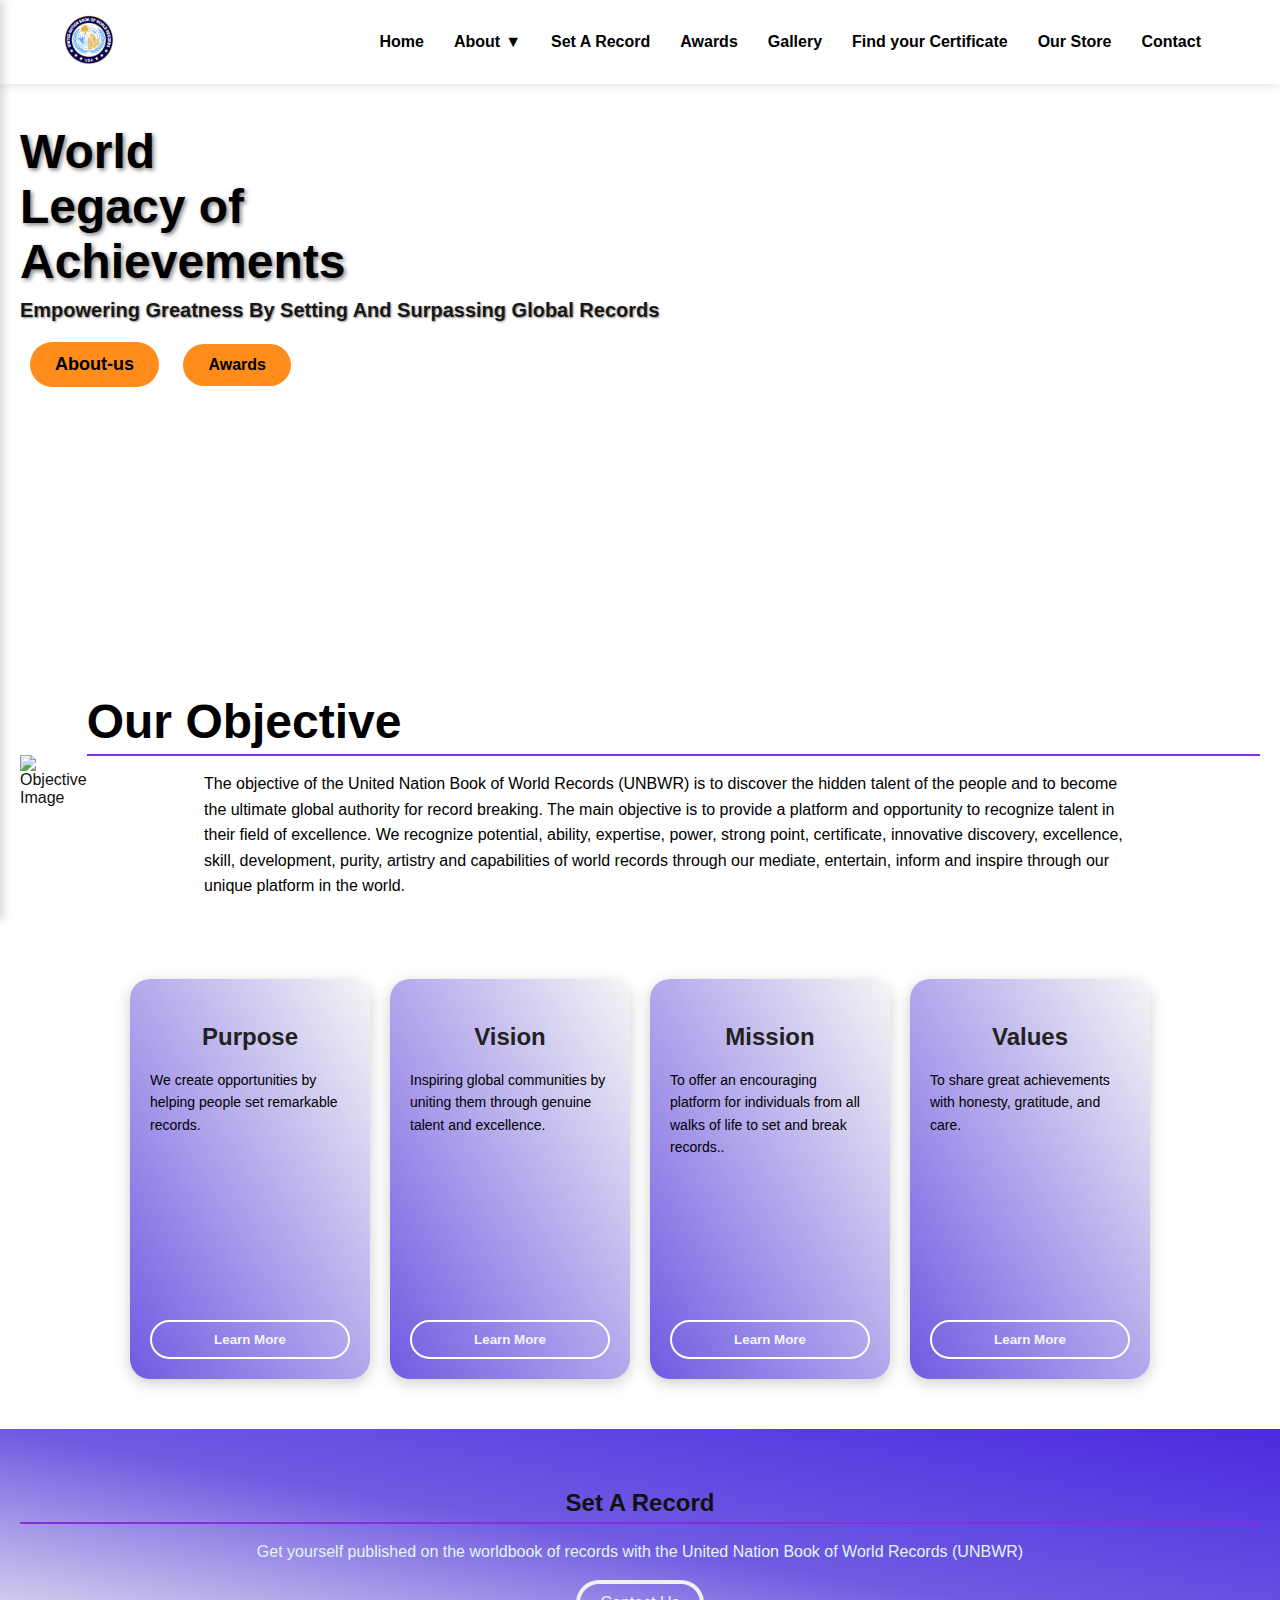
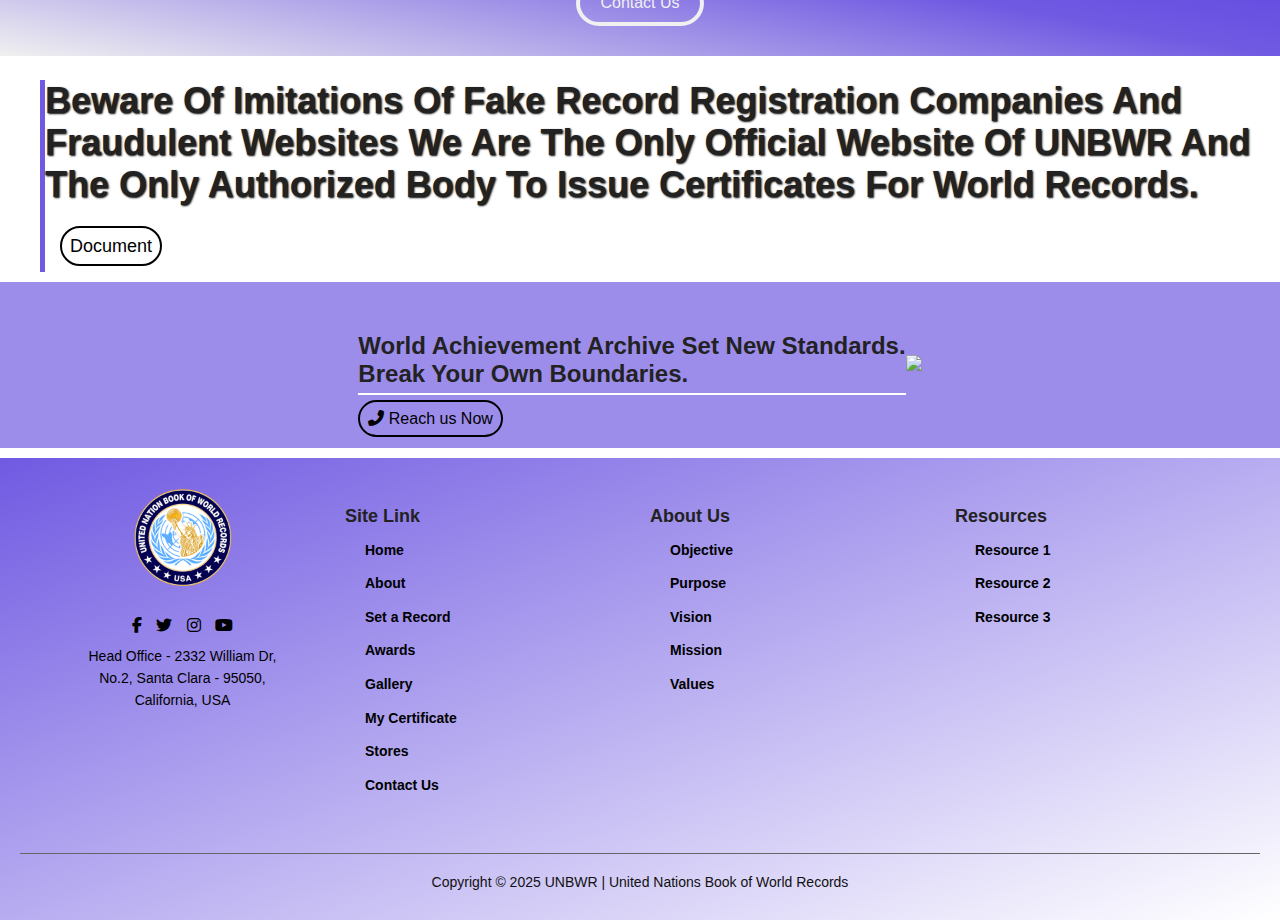
==== commit 94b82e6a: "file" ====
--- a/index.html
+++ b/index.html
@@ -11,6 +11,7 @@
     <link rel="stylesheet" href="index.css">
     <link rel="stylesheet" href="responsive.css">
     <script>
+      
       document.addEventListener('DOMContentLoaded', function() {
   const mobileMenuBtn = document.querySelector('.mobile-menu-btn');
   const mobileSidebar = document.querySelector('.mobile-sidebar');
--- a/index.css
+++ b/index.css
@@ -5,7 +5,6 @@
   font-family: Arial, sans-serif;
   overflow-x: hidden; /* Prevent horizontal scroll */
 }
-
 /* Header */
 .header {
   display: flex;
@@ -34,17 +33,31 @@
   font-weight: bold;
   text-decoration: none;
   margin: 0 15px;
+  padding: 5px 0;
   position: relative;
-  padding: 5px 0;
+  transition: color 0.3s ease;
 }
 
 .desktop-nav a:hover {
   color: #705ae2;
 }
 
-/* Dropdown Styles */
+/* Desktop Dropdown */
 .dropdown {
   position: relative;
+}
+
+.dropbtn {
+  color: #000;
+  font-weight: bold;
+  text-decoration: none;
+  padding: 5px 0;
+  display: flex;
+  align-items: center;
+}
+
+.dropdown-arrow {
+  margin-left: 5px;
 }
 
 .dropdown-content {
@@ -56,6 +69,7 @@
   z-index: 1;
   top: 100%;
   left: 0;
+  border-radius: 4px;
 }
 
 .dropdown:hover .dropdown-content {
@@ -65,94 +79,124 @@
 .dropdown-content a {
   padding: 12px 16px;
   display: block;
+  color: #000;
+  text-decoration: none;
   border-bottom: 1px solid #f1f1f1;
+  transition: background 0.3s ease;
+}
+
+.dropdown-content a:hover {
+  background: #f9f9f9;
 }
 
 /* Mobile Menu Button */
 .mobile-menu-btn {
   display: none;
-  width: 30px;
-  height: 21px;
   flex-direction: column;
   justify-content: space-between;
+  width: 30px;
+  height: 20px;
   cursor: pointer;
-  z-index: 1001;
+  padding: 10px;
+  background: transparent;
+  border: none;
 }
 
 .mobile-menu-btn span {
+  width: 100%;
   height: 3px;
-  width: 100%;
-  background-color: #000;
-  border-radius: 3px;
+  background:#000;
   transition: all 0.3s ease;
 }
 
 /* Mobile Sidebar */
 .mobile-sidebar {
+  width: 250px;
+  height: 100%;
+  background: linear-gradient(to bottom right, #705ae2, #fff);
+  color: #fff;
   position: fixed;
   top: 0;
-  right: -100%;
-  width: 80%;
-  max-width: 300px;
-  height: 100vh;
-  background-color: #fff;
-  box-shadow: -5px 0 15px rgba(0, 0, 0, 0.1);
-  transition: right 0.3s ease;
-  z-index: 1000;
+  left: -250px;
+  transition: left 0.3s ease;
+  z-index: 1001;
   padding-top: 20px;
-  overflow-y: auto;
-}
-
-.mobile-sidebar.active {
-  right: 0;
-}
-
-.sidebar-logo {
-  text-align: center;
-  padding: 20px;
-  border-bottom: 1px solid #eee;
-}
-
+  box-shadow: 2px 0 10px rgba(0, 0, 0, 0.2);
+}
 .sidebar-logo img {
-  height: 40px;
-  width: auto;
-}
-
-.mobile-nav {
-  display: flex;
-  flex-direction: column;
-  padding: 20px;
+  width: 100px;
+  margin: 0 auto 20px;
+  display: block;
 }
 
 .mobile-nav a {
-  color: #000;
-  padding: 12px 0;
+  display: block;
+  padding: 15px;
+  color: #fff;
   text-decoration: none;
-  font-weight: bold;
-  border-bottom: 1px solid #f1f1f1;
+  font-size: 16px;
+  transition: background 0.3s ease;
+}
+
+.mobile-nav a:hover {
+  background: #555;
+}
+
+/* Mobile Dropdown */
+.mobile-dropdown {
+  position: relative;
+}
+
+.mobile-dropbtn {
+  display: block;
+  padding: 15px;
+  color: #fff;
+  text-decoration: none;
+  font-size: 16px;
 }
 
 .mobile-dropdown-content {
   display: none;
-  padding-left: 15px;
+  background: linear-gradient(to bottom right, #705ae2, #fff);
+  padding: 0;
 }
 
 .mobile-dropdown-content a {
-  font-size: 14px;
-  font-weight: normal;
-}
-
-/* Active state for mobile menu */
-.mobile-menu-btn.active span:nth-child(1) {
-  transform: translateY(9px) rotate(45deg);
-}
-
-.mobile-menu-btn.active span:nth-child(2) {
-  opacity: 0;
-}
-
-.mobile-menu-btn.active span:nth-child(3) {
-  transform: translateY(-9px) rotate(-45deg);
+  padding: 12px 16px;
+  display: block;
+  color: #fff;
+  text-decoration: none;
+}
+
+.mobile-dropdown-content a:hover {
+  background: linear-gradient(to bottom right, #705ae2, #fff);
+}
+
+/* Responsive Design */
+@media (max-width: 768px) {
+  .desktop-nav {
+      display: none;
+  }
+
+  .mobile-menu-btn {
+      display: flex;
+  }
+
+  .mobile-sidebar {
+      left: -250px;
+  }
+
+  .mobile-sidebar.active {
+      left: 0;
+  }
+
+  .mobile-dropbtn {
+      position: relative;
+  }
+
+  .mobile-dropdown.active .mobile-dropdown-content {
+      display: block;
+  }
 }
 
 /* Overlay when mobile menu is open */
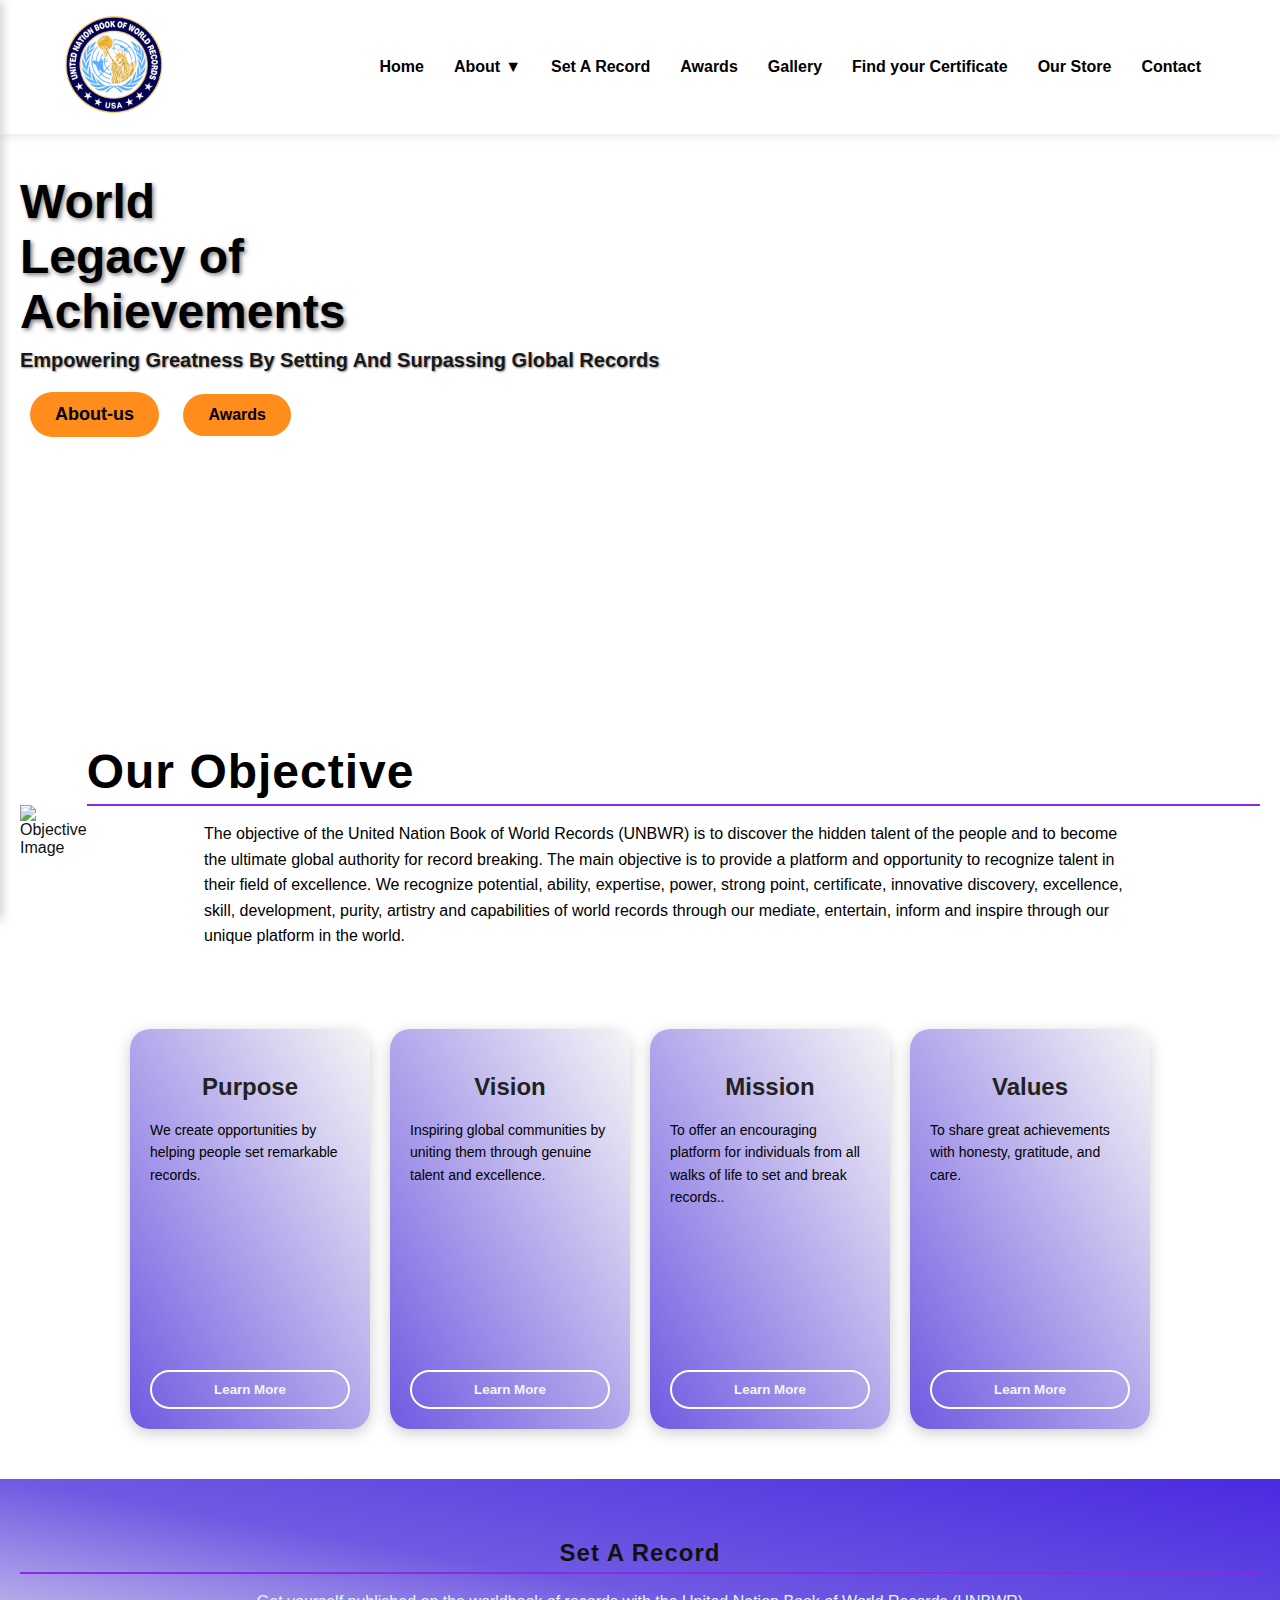
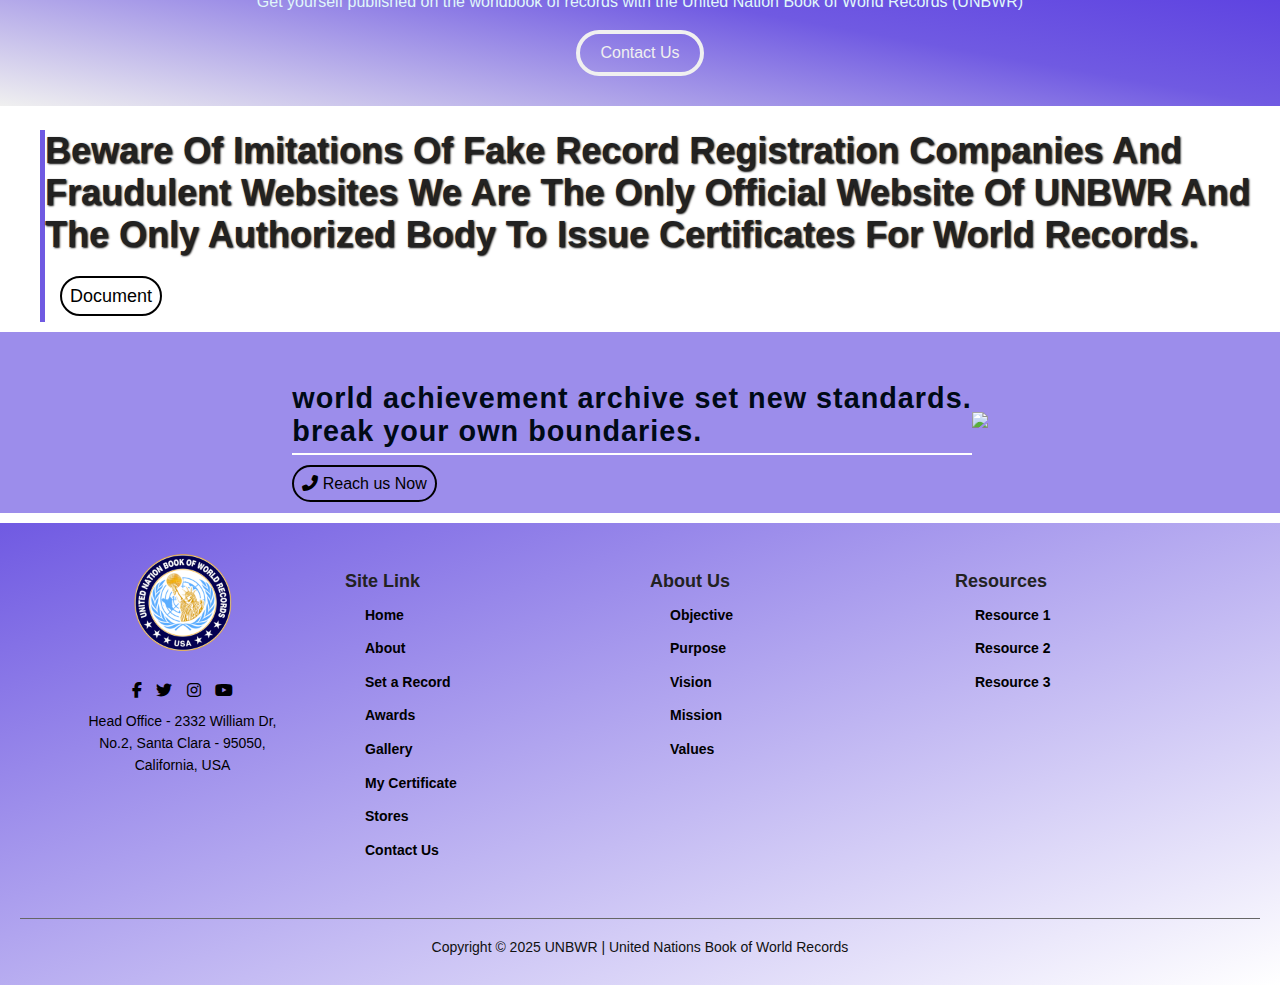
==== commit 75b70e20: "first" ====
--- a/index.html
+++ b/index.html
@@ -110,8 +110,10 @@
             <div data-aos="fade-right" class="title">World <br>Legacy of <br>Achievements</div>
             <div data-aos="fade-left" class="slogan">Empowering Greatness By Setting And Surpassing Global Records</div>
             <div class="buttons">
-                <button class="btn btn-about">About-us</button>
-                <button class="btn">Awards</button>
+              <a href="about.html" target="_blank">
+                <button class="btn btn-about">About-us</button></a>
+                <a href="award.html" target="_blank">
+                <button class="btn">Awards</button></a>
             </div>
         </div>
 
--- a/index.css
+++ b/index.css
@@ -18,8 +18,8 @@
 }
 
 .logo img {
-  height: 50px;
-  width: auto;
+  height: 100px;
+  width: 100%;
 }
 
 /* Desktop Navigation */
@@ -40,6 +40,7 @@
 
 .desktop-nav a:hover {
   color: #705ae2;
+  text-decoration: underline #705ae2 2px;
 }
 
 /* Desktop Dropdown */
@@ -63,13 +64,13 @@
 .dropdown-content {
   display: none;
   position: absolute;
-  background-color: #fff;
+  background:linear-gradient(to bottom right, #705ae2, #fff);
   min-width: 200px;
   box-shadow: 0 8px 16px rgba(0, 0, 0, 0.1);
   z-index: 1;
   top: 100%;
   left: 0;
-  border-radius: 4px;
+  padding: 3px;
 }
 
 .dropdown:hover .dropdown-content {
@@ -81,12 +82,12 @@
   display: block;
   color: #000;
   text-decoration: none;
-  border-bottom: 1px solid #f1f1f1;
   transition: background 0.3s ease;
 }
 
 .dropdown-content a:hover {
-  background: #f9f9f9;
+  background: none;
+  color: black;
 }
 
 /* Mobile Menu Button */
@@ -139,7 +140,7 @@
 }
 
 .mobile-nav a:hover {
-  background: #555;
+  background: #705ae2;
 }
 
 /* Mobile Dropdown */
@@ -806,6 +807,10 @@
 
 .consultancy {
   background: #e6f4f1;
+  display: flex;
+  justify-content: space-between;
+  align-items: center;
+  gap: 20px;
 }
 
 .legal {
@@ -1363,4 +1368,67 @@
 
 .store-text .shop-btn .fas {
   margin-right: 8px;
+}
+
+/* record css  */
+h2 {
+  font-size: 1.8rem;
+  text-transform: lowercase;
+  letter-spacing: 1px;
+  margin-bottom: 20px;
+  color: #000a16;
+}
+
+.info-section {
+  display: flex;
+  flex-wrap: wrap;
+  margin-bottom: 60px;
+  align-items: center;
+  justify-content: center;
+  gap: 40px;
+}
+
+.info-section.reverse {
+  flex-direction: row-reverse;
+}
+
+.text-block {
+  flex: 1 1 400px;
+  max-width: 600px;
+}
+
+.text-block p {
+  font-size: 1rem;
+  text-align: justify;
+}
+
+.image-block {
+  flex: 1 1 300px;
+  display: flex;
+  justify-content: center;
+  align-items: center;
+}
+
+.image-block img {
+  max-width: 100%;
+  height: 400px;
+}
+
+/* Responsive teaks */
+@media (max-width: 768px) {
+  .info-section {
+    flex-direction: column;
+  }
+
+  .info-section.reverse {
+    flex-direction: column;
+  }
+
+  h2 {
+    font-size: 1.5rem;
+  }
+
+  .text-block p {
+    font-size: 0.95rem;
+  }
 }--- a/responsive.css
+++ b/responsive.css
@@ -76,13 +76,13 @@
       margin: 15px 0;
     }
     .objective-image-container img {
-      width: 400px;
+      width: 300px;
     }
     .objective h2 {
-      font-size: 40px;
+      font-size: 36px;
     }
     .objective p {
-      font-size: 14px;
+      font-size: 12px;
     }
   }
   
@@ -92,13 +92,13 @@
       margin: 10px 0;
     }
     .objective-image-container img {
-      width: 300px;
+      width: 200px;
     }
     .objective h2 {
-      font-size: 32px;
+      font-size: 28px;
     }
     .objective p {
-      font-size: 12px;
+      font-size: 10px;
     }
   }
   
@@ -199,7 +199,7 @@
       padding: 25px 15px;
     }
     .footer-section {
-      flex: 1 1 180px;
+      flex: 1;
     }
     .footer-logo {
       width: 80px;
@@ -223,7 +223,7 @@
       padding: 20px 10px;
     }
     .footer-section {
-      flex: 1 1 150px;
+      flex: 1;
     }
     .footer-logo {
       width: 60px;
@@ -644,6 +644,7 @@
     }
     .achievement-image-container img {
       width: 30%;
+      margin-top: 20px;
     }
   }
   
@@ -653,9 +654,9 @@
     }
     .achievement-image-container img {
       width: 40%;
-    }
-  }
-  
+      margin-top: 20px;
+    }
+  }
   /* Responsive Adjustments for Contact Main Section */
   @media (max-width: 768px) {
     .contact-main {
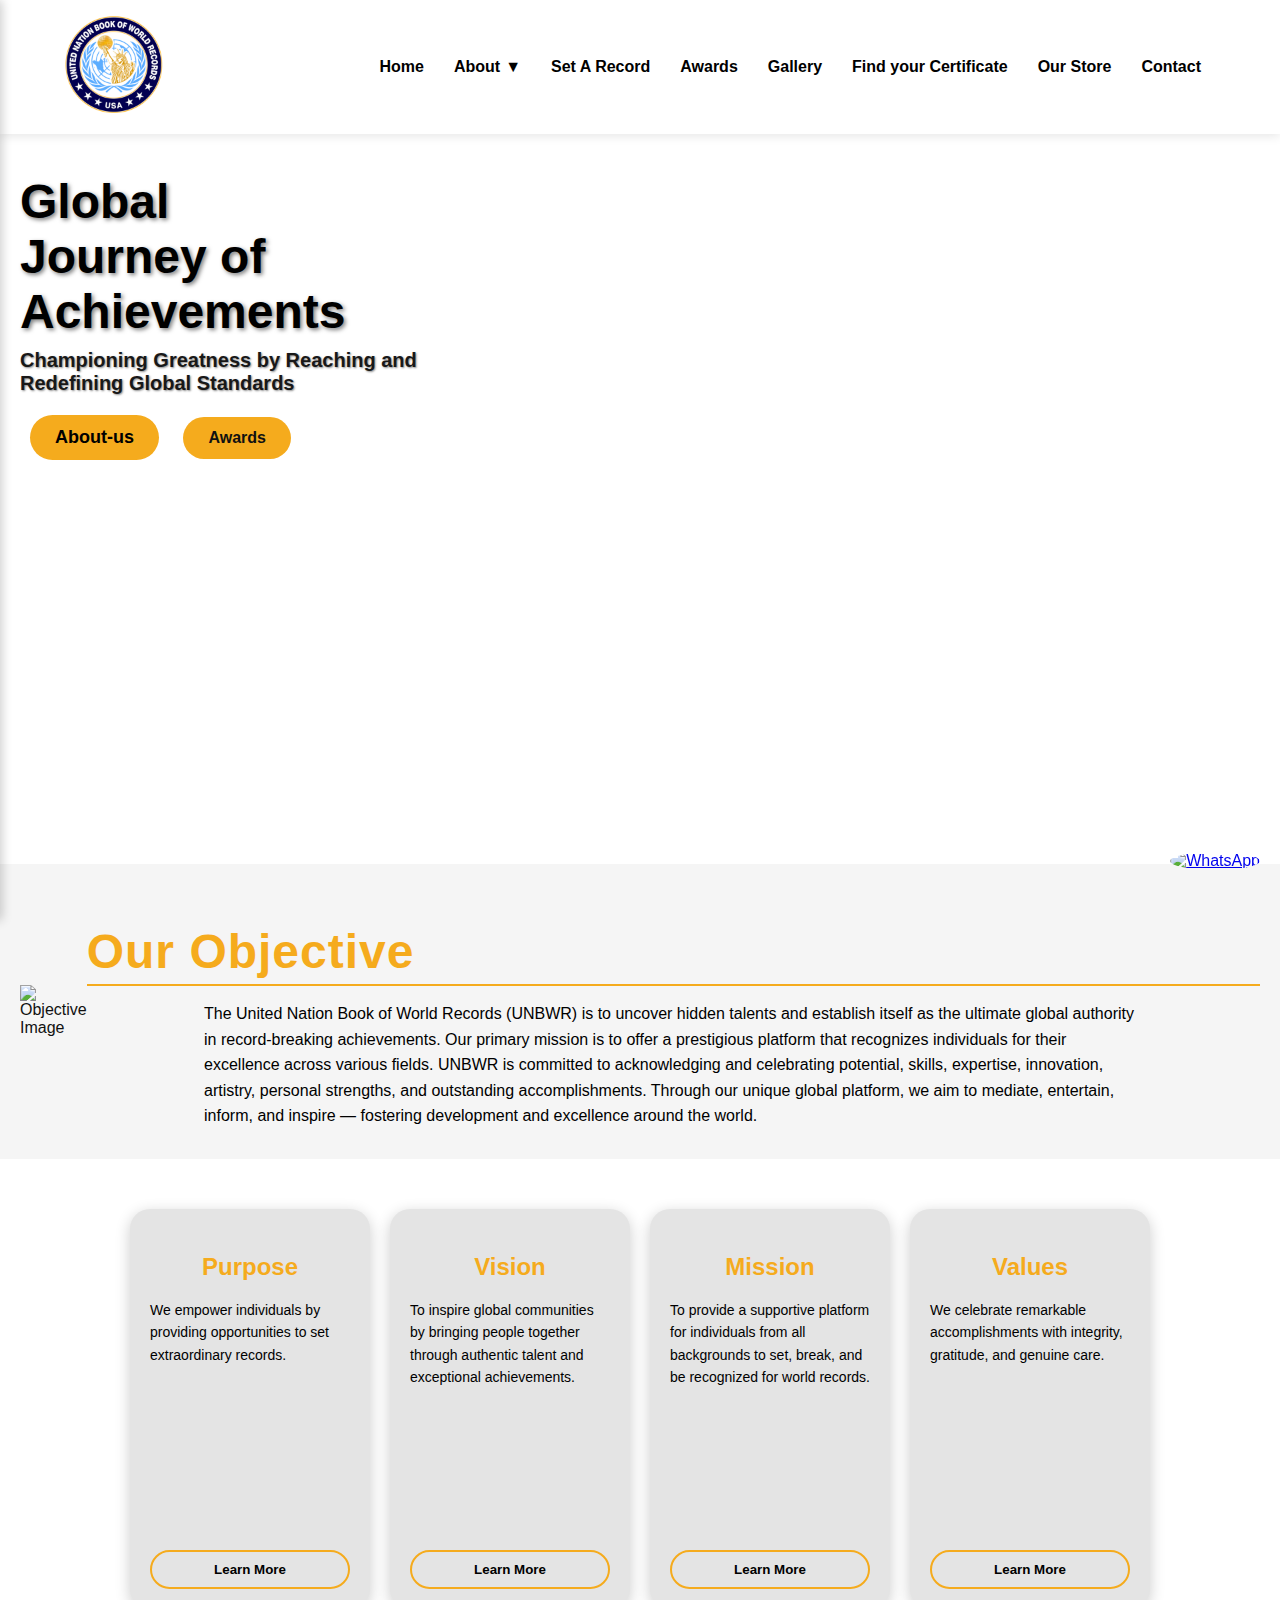
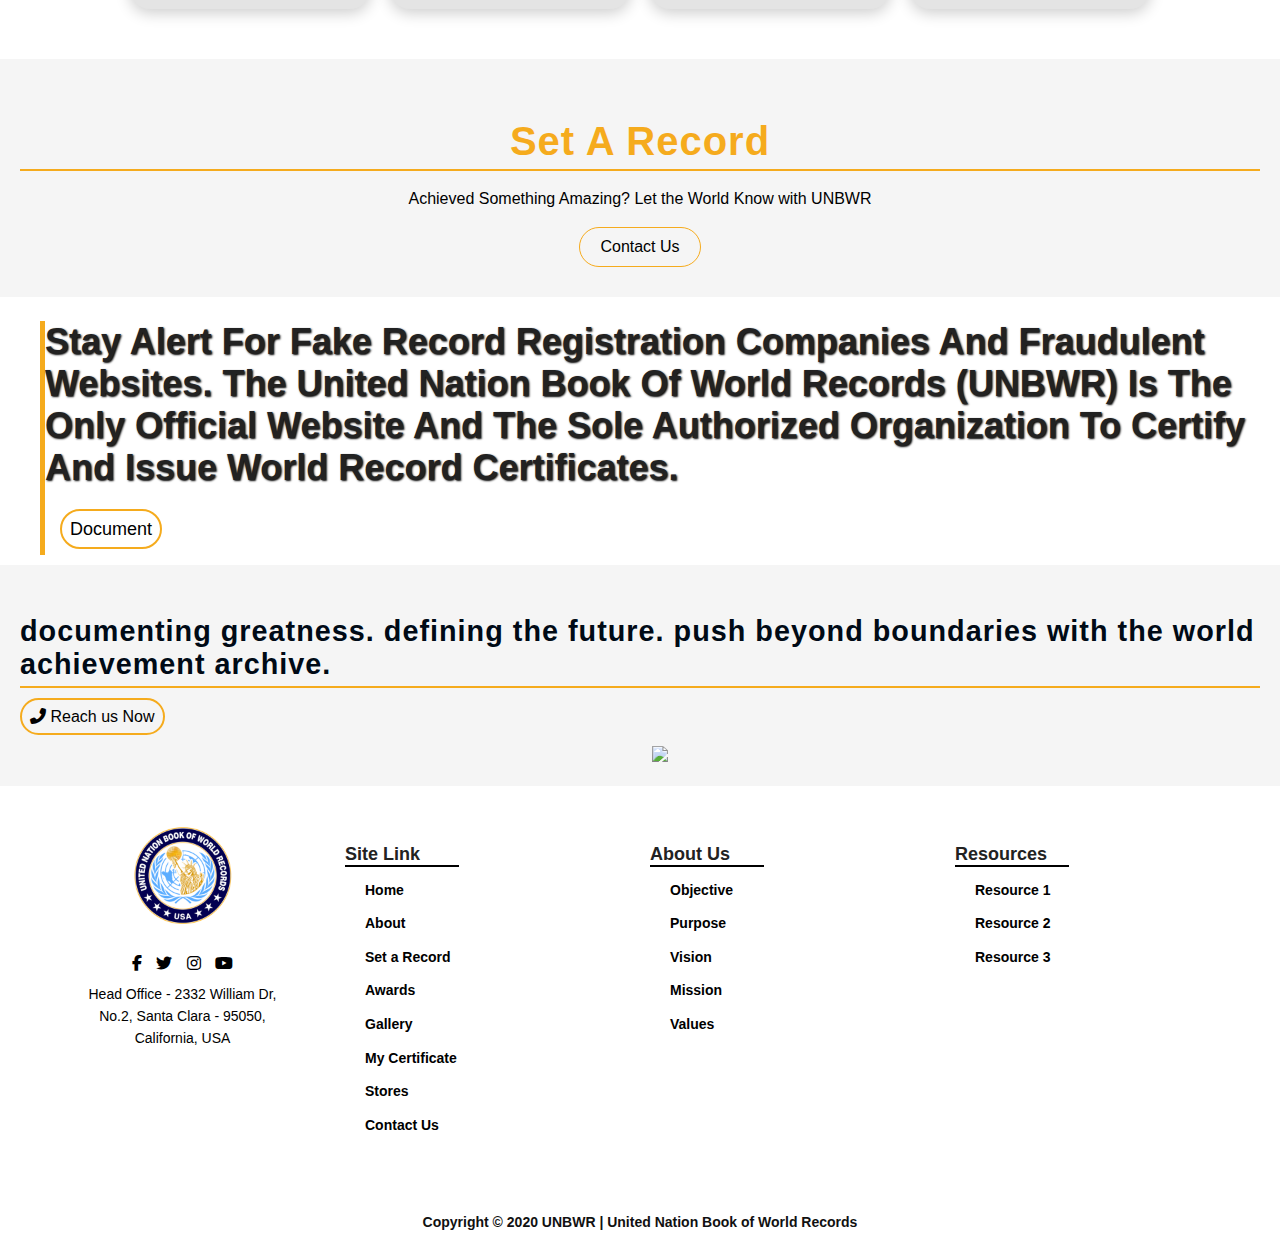
==== commit 2b2635ca: "files" ====
--- a/index.html
+++ b/index.html
@@ -5,21 +5,18 @@
     <meta name="viewport" content="width=device-width, initial-scale=1.0">
     <title>United Nation Book of World Records</title>
     <link rel="stylesheet" href="https://cdnjs.cloudflare.com/ajax/libs/font-awesome/6.5.0/css/all.min.css">
-
     <link rel="stylesheet" href="https://cdnjs.cloudflare.com/ajax/libs/font-awesome/6.5.0/css/all.min.css">
     <link rel="stylesheet" href="https://cdnjs.cloudflare.com/ajax/libs/aos/2.3.4/aos.css" />
     <link rel="stylesheet" href="index.css">
     <link rel="stylesheet" href="responsive.css">
     <script>
-      
-      document.addEventListener('DOMContentLoaded', function() {
+  document.addEventListener('DOMContentLoaded', function() {
   const mobileMenuBtn = document.querySelector('.mobile-menu-btn');
   const mobileSidebar = document.querySelector('.mobile-sidebar');
   const overlay = document.createElement('div');
   overlay.className = 'overlay';
   document.body.appendChild(overlay);
   
-  // Toggle mobile menu
   mobileMenuBtn.addEventListener('click', function() {
     this.classList.toggle('active');
     mobileSidebar.classList.toggle('active');
@@ -107,8 +104,8 @@
   </div>
 </div>
         <div class="content">
-            <div data-aos="fade-right" class="title">World <br>Legacy of <br>Achievements</div>
-            <div data-aos="fade-left" class="slogan">Empowering Greatness By Setting And Surpassing Global Records</div>
+            <div data-aos="fade-right" class="title">Global <br>Journey of <br>Achievements</div>
+            <div data-aos="fade-left" class="slogan">Championing Greatness by Reaching and<br> Redefining Global Standards</div>
             <div class="buttons">
               <a href="about.html" target="_blank">
                 <button class="btn btn-about">About-us</button></a>
@@ -124,31 +121,32 @@
         </div>
         <div data-aos="fade-left" class="objective-text-container">
         <h2>Our Objective</h2>
-        <p>The objective of the United Nation Book of World Records (UNBWR) is to discover the hidden talent of the people and to become the ultimate global authority for record breaking. The main objective is to provide a platform and opportunity to recognize talent in their field of excellence. We recognize potential, ability, expertise, power, strong point, certificate, innovative discovery, excellence, skill, development, purity, artistry and capabilities of world records through our mediate, entertain, inform and inspire through our unique platform in the world.</p>
+        <p>The United Nation Book of World Records (UNBWR) is to uncover hidden talents and establish itself as the ultimate global authority in record-breaking achievements. Our primary mission is to offer a prestigious platform that recognizes individuals for their excellence across various fields.
+
+          UNBWR is committed to acknowledging and celebrating potential, skills, expertise, innovation, artistry, personal strengths, and outstanding accomplishments. Through our unique global platform, we aim to mediate, entertain, inform, and inspire — fostering development and excellence around the world.</p>
     </div>
     </section>
     <!-- clickrecord -->
-   
     <!-- Purpose, Vision, Mission, Values Sections -->
     <div class="section-container">
         <div data-aos="fade-right" class="section">
             <h3>Purpose</h3>
-            <p>We create opportunities by helping people set remarkable records.</p>
+            <p>We empower individuals by providing opportunities to set extraordinary records.</p>
             <button>Learn More</button>
         </div>
         <div data-aos="fade-right" class="section">
             <h3>Vision</h3>
-            <p>Inspiring global communities by uniting them through genuine talent and excellence.</p>
+            <p>To inspire global communities by bringing people together through authentic talent and exceptional achievements.</p>
             <button>Learn More</button>
         </div>
         <div data-aos="fade-left" class="section">
             <h3>Mission</h3>
-            <p>To offer an encouraging platform for individuals from all walks of life to set and break records..</p>
+            <p>To provide a supportive platform for individuals from all backgrounds to set, break, and be recognized for world records.</p>
             <button>Learn More</button>
         </div>
         <div data-aos="fade-left" class="section">
             <h3>Values</h3>
-            <p>To share great achievements with honesty, gratitude, and care.</p>
+            <p>We celebrate remarkable accomplishments with integrity, gratitude, and genuine care.</p>
             <button>Learn More</button>
         </div>
     </div>
@@ -156,15 +154,13 @@
     <!-- Set a Record Section -->
     <section class="set-record">
         <h2>Set a Record</h2>
-        <p>Get yourself published on the worldbook of records with the United Nation Book of World Records (UNBWR)</p>
+        <p>Achieved Something Amazing? Let the World Know with UNBWR</p>
         <button>Contact Us</button>
     </section>
 
 <div class="warning-container">
     <h1>
-        Beware of Imitations of fake Record Registration Companies and Fraudulent Websites
-        We are the only official website of UNBWR and the only authorized body to issue certificates for world records.
-    </h1>
+      Stay alert for fake record registration companies and fraudulent websites. The United Nation Book of World Records (UNBWR) is the only official website and the sole authorized organization to certify and issue world record certificates.</h1>
     <div class="warning-links">
         <a href="#">Document</a>
     </div>
@@ -172,8 +168,8 @@
 </div>
 <div class="achievement-container">
     <div data-aos="fade-left" class="achievement-text-container">
-      <h2>World Achievement Archive
-        Set New Standards.<br> Break Your Own Boundaries.</h2>
+      <h2>Documenting Greatness. Defining the Future.
+        Push Beyond Boundaries with the World Achievement Archive.</h2>
         <div class="achievement-links">
             <a href="#"><i class="fa fa-phone-alt"></i> Reach us Now</a>
         </div>
@@ -182,7 +178,12 @@
             <img src="https://media-hosting.imagekit.io/c68b27263d9b4a61/6__1_-removebg-preview%20(1).png?Expires=1838564064&Key-Pair-Id=K2ZIVPTIP2VGHC&Signature=cyrRhiLjC2l-NSZkL7-K7clXegK1Qt9u3qK9iYZzzpEcP7IxbqdI5NAH1YojCRBXJzZNCIsdGaENS6kPI1TUsH5OweyIixzquqhY-PHzEnlVICzwvrO98Rz7G69rW63wRqaZ5wqVNPJ1KxY5xRhtC8INODvsAih2KVmYg1sQMT5ObHBQHuSUAyz0r5~O9Ns6LOAuhaWCCgpAvMpJPDofFOyX6jFgL3AYtHpt--10aM5CtplIdWAAxx1AybcOvGVyRA6V2t13id1fR2V3mdUSc6gmftceOjJe7S7iJZOJsB3aOev56ukHhhEZysvznqAfDgt1qPd37ar5yZ6AOIFUEg__">
         </div>
 </div>
-
+<!-- Floating Buttons -->
+<div class="floating-buttons">
+  <a href="https://wa.me/yourwhatsappphonenumber" class="whatsapp" target="_blank">
+    <img src="https://img.icons8.com/color/48/000000/whatsapp--v1.png" alt="WhatsApp">
+  </a>
+</div>
     <!-- Footer Start -->
 <footer class="footer">
     <div class="footer-container">
@@ -242,7 +243,7 @@
   
     <!-- Bottom Bar -->
     <div class="footer-bottom">
-      Copyright © 2025 UNBWR | United Nations Book of World Records
+      Copyright © 2020 UNBWR | United Nation Book of World Records
     </div>
   </footer>
   <!-- Footer End -->
--- a/index.css
+++ b/index.css
@@ -39,8 +39,8 @@
 }
 
 .desktop-nav a:hover {
-  color: #705ae2;
-  text-decoration: underline #705ae2 2px;
+  color: #000;
+  text-decoration: underline #f5f5f5 2px;
 }
 
 /* Desktop Dropdown */
@@ -49,7 +49,7 @@
 }
 
 .dropbtn {
-  color: #000;
+  color: #f5ab1d;
   font-weight: bold;
   text-decoration: none;
   padding: 5px 0;
@@ -64,7 +64,7 @@
 .dropdown-content {
   display: none;
   position: absolute;
-  background:linear-gradient(to bottom right, #705ae2, #fff);
+  background:linear-gradient(to bottom right, #f5f5f5, #fff);
   min-width: 200px;
   box-shadow: 0 8px 16px rgba(0, 0, 0, 0.1);
   z-index: 1;
@@ -114,8 +114,8 @@
 .mobile-sidebar {
   width: 250px;
   height: 100%;
-  background: linear-gradient(to bottom right, #705ae2, #fff);
-  color: #fff;
+  background:#000;
+  color: #eac24b;
   position: fixed;
   top: 0;
   left: -250px;
@@ -133,14 +133,14 @@
 .mobile-nav a {
   display: block;
   padding: 15px;
-  color: #fff;
+  color: #f5ab1d;
   text-decoration: none;
   font-size: 16px;
   transition: background 0.3s ease;
 }
 
 .mobile-nav a:hover {
-  background: #705ae2;
+  background: #000;
 }
 
 /* Mobile Dropdown */
@@ -158,19 +158,19 @@
 
 .mobile-dropdown-content {
   display: none;
-  background: linear-gradient(to bottom right, #705ae2, #fff);
+  background: #000;
   padding: 0;
 }
 
 .mobile-dropdown-content a {
   padding: 12px 16px;
   display: block;
-  color: #fff;
+  color: #f5ab1d;
   text-decoration: none;
 }
 
 .mobile-dropdown-content a:hover {
-  background: linear-gradient(to bottom right, #705ae2, #fff);
+  background: linear-gradient(to bottom right, #f5f5f5, #fff);
 }
 
 /* Responsive Design */
@@ -218,13 +218,13 @@
 
 /* Content Section */
 .content {
-  background-image: url('https://media-hosting.imagekit.io/39348bbb618c412c/Custom-Page-002.jpg?Expires=1838466243&Key-Pair-Id=K2ZIVPTIP2VGHC&Signature=0Kiz5eAmJaq7yjWubVWp51SlZJe~KYrTbbIue-Mwnr-PzvMnWQ~31OGOykTkKY0odes492s1htcrozpCLvlIUId~vaQT-XkcHIaIpW1XIlic-ckc~Ges5cub4rt-YZvoES8fvfadBfBnmT9AiDxSpD59nbysgazN0eJOwnX2hvSPzq2Upsh2Uy7cpoEA-0DkWIMAA4O5XJWkdelp9H2VeyiQGntkwsxz43qDaMYxw7rI~Nt~oiUl-TO9TkRWH4IO2mGgdNsUI8AX98qdrxuBk~~IY~cGz06yQ34EppqPe3BmCst4l-j1obI8VX73t9rwmy6Va0RA8tC~3jIZQMy0Kw__');
+  background-image: url('https://media-hosting.imagekit.io/8cfb64f7b6654120/3279f242-0fbe-4554-a79b-a5ece3794672.png?Expires=1838873309&Key-Pair-Id=K2ZIVPTIP2VGHC&Signature=pCRajTSxSHaa~0ikyE5sqQjOyGF1y3uOAl6Vs~2qd4YlKt-qkTaizY0j8nHJK9~Oimf83gYYhGIoPpRbCazCxpaf~rUp5zS6PPsBGIHx~5ipzU7LYg7R0i5rPl7An0dGy0crwC18tLZ6p2bvF-zlHNhWcmKM~bA9Fe6wxM~hkx1c-NK8KfFoilKDs5qSYmcdEHAUlFTDhWVKxTEP7YiDBf9x4sfEEv2r19X03gXaIaWiPVo16l9d-zeNU1JElMbxU-FiDPnbpzn92H5mGCmt3SVJ~hMeMnI2mXBQ7Xc9SlYZWU8ZRqYmIqV35c8ohkltwkXJPYg~ewMMLefB~kIW6Q__');
   padding: 40px 20px;
   background-repeat: no-repeat;
   background-size: cover;
   background-position: center;
   position: relative;
-  min-height: 50vh;
+  min-height: 70vh;
 }
 
 .title {
@@ -256,8 +256,8 @@
   border: none;
   border-radius: 25px;
   cursor: pointer;
-  background-color: #ff8c1b;
-  color: black;
+  background-color: #f5ab1d;
+  color: #111;
   transition: background 0.3s;
 }
 
@@ -266,8 +266,9 @@
 }
 
 .btn-about {
-  background: #ff8c1b;
-  color: #000;
+  background: #f5ab1d;
+  color: #000;
+  text-shadow: #111 1px;
   font-weight: bolder;
   font-size: 18px;
 }
@@ -293,11 +294,7 @@
   display: flex;
   justify-content: center;
   align-items: center;
-  background-color: #fff;
-  background-image: url('https://media.istockphoto.com/id/878994482/vector/abstract-smooth-wave-vector-curve-flow-blue-motion-illustration-smoke-blue-wave-design-vector.jpg?s=612x612&w=0&k=20&c=nbNldEnkNk7jVDBQuAwJWEmWL-joPXKldUBEubBTvUI=');
-  background-size: cover;
-  background-position: center;
-  background-repeat: no-repeat;
+  background-color: #e4e4e4;
 }
 
 .objective-image-container img {
@@ -306,7 +303,7 @@
 
 .objective h2 {
   font-size: 48px;
-  color: #000;
+  color: #f5ab1d;
   margin-bottom: 15px;
 }
 
@@ -332,8 +329,8 @@
   display: flex;
   flex-direction: column;
   justify-content: space-between;
-  background: linear-gradient(to bottom left, #f5f5f5, #705ae2);
-  color: black;
+  background: #e4e4e4;
+  color: #f5ab1d;
   padding: 20px;
   border-radius: 20px;
   text-align: center;
@@ -348,6 +345,7 @@
 
 .section h3 {
   font-size: 24px;
+  color: #f5ab1d;
   margin-bottom: 10px;
 }
 
@@ -361,8 +359,8 @@
 
 .section button {
   background: transparent;
-  border: 2px solid #fff;
-  color: #f5f5f5;
+  border: 2px solid #f5ab1d;
+  color: #000;
   padding: 10px 15px;
   font-weight: bold;
   cursor: pointer;
@@ -382,32 +380,33 @@
 
 /* Set a Record Section */
 .set-record {
-  background: linear-gradient(to right top, #f0f0f0, #705ae2, #4b2ae0);
-  color: white;
+  background-color:#e4e4e4;
+  color: #f5f5f5;
   text-align: center;
   padding: 30px 20px;
   margin: 20px 0;
 }
 
 .set-record h2 {
-  font-size: 24px;
+  color: #f5ab1d;
+  font-size: 40px;
   margin-bottom: 15px;
 }
 
 .set-record p {
   max-width: 80%;
   margin: 0 auto 15px;
-  color: #e0f7fa;
+  color: #000;
   font-size: 16px;
 }
 
 .set-record button {
   background: transparent;
-  border: 4px solid #f0f0f0;
+  border: 1px solid #f5ab1d;
   padding: 10px 20px;
   font-size: 16px;
   cursor: pointer;
-  color: #f0f0f0;
+  color: #000;
   border-radius: 50px;
   transition: transform 0.3s ease;
 }
@@ -425,7 +424,7 @@
 .warning-links a {
   text-decoration: none;
   color: #000;
-  border: 2px solid #000;
+  border: 2px solid #f5ab1d;
   border-radius: 24px;
   padding: 8px;
   transition: transform 0.2s ease;
@@ -440,14 +439,13 @@
   margin: 10px 0;
   padding: 20px;
   transition: transform 0.3s ease;
-  background-color: #9c8deb;
-  color: #000;
-}
-
+  background-color: #f5f5f5;
+  color: #000;
+}
 .achievement-links a {
   text-decoration: none;
   color: #000;
-  border: 2px solid #000;
+  border: 2px solid #f5ab1d;
   border-radius: 24px;
   padding: 8px;
   text-shadow: none;
@@ -455,13 +453,14 @@
 
 .achievement-image-container img {
   width: 25%;
-}
-
+  margin-top: 20px;
+  margin-left: 40px;
+}
 /* Warning Container */
 .warning-container {
   text-align: left;
   margin-left: 40px;
-  border-left: #705ae2 5px solid;
+  border-left: #f5ab1d 5px solid;
   color: grey;
   font-family: Calibri, sans-serif;
   text-shadow: 1px 1px 2px #000;
@@ -470,8 +469,12 @@
 
 /* Footer */
 .footer {
-  background: linear-gradient(to right bottom, #705ae2, #fff);
-  color: #000;
+  background-image: url('https://media-hosting.imagekit.io/7b01fbc29d104a10/istockphoto-1826088722-612x612.jpg?Expires=1838872706&Key-Pair-Id=K2ZIVPTIP2VGHC&Signature=Z20kmvnl3-ZRI7Eemsc5raznT7Gdy1~3b5wkHg49OmmpohOgG76rBN2J87BCV-B2W6iVExbUXwlwVqxxEaPK6Tvn0JSj3c7aXSoWjpz7Grqi2A3U7PKdW7T~JEUwTkG5GXzjGwE8nWFijTDnU04Z33-HGsMA6fge0yfX8~EqFnOxoIqCOaGPpDEiw29BWJ-t4yr9rbFVnIVLZamNjURt-wsH6COkGhLt0Smqbd~gu4gS2EX6CmRiyy5QcqfwZZq1A1C~z7NIR4rYKCXcFoR7MrJoGE5yUdjRZGwTY1CZMjmwBrmKb9T3M8IABHj6DDwbxOUT2uDPnSaW1lgj7-0PFA__');
+  background-size: cover;
+  background-position: center;
+  background-repeat: no-repeat;
+  color: #fff;
+
   padding: 30px 20px;
   font-family: Arial, sans-serif;
 }
@@ -518,6 +521,9 @@
 .footer-section h3 {
   margin-bottom: 10px;
   text-transform: capitalize;
+  border-bottom: 2px solid #000;
+  width: 40%;
+
   font-size: 18px;
 }
 
@@ -545,9 +551,10 @@
 .footer-bottom {
   text-align: center;
   padding-top: 20px;
-  border-top: 1px solid #666;
+  border-top: 1px solid #fff;
   font-size: 14px;
   color: #111;
+  font-weight: bold;
   margin-top: 20px;
 }
 
@@ -578,7 +585,7 @@
   padding: 10px;
   font-size: 16px;
   margin: 0;
-  color: blueviolet;
+  color: #f5ab1d;
   font-weight: bold;
 }
 
@@ -612,7 +619,7 @@
   justify-content: space-between;
   gap: 20px;
   margin-bottom: 10px;
-  background: linear-gradient(to bottom right, #f5f5f5, #705ae2);
+  background: linear-gradient(to bottom right, #f5f5f5, #f5f5f5);
   padding: 20px;
 }
 
@@ -642,7 +649,7 @@
 /* Purpose Section */
 .purpose {
   background-color: #111;
-  color: #fff;
+  color: #000;
   padding: 30px 20px;
   text-align: center;
 }
@@ -650,12 +657,12 @@
 .purpose h2 {
   font-size: 24px;
   margin-bottom: 20px;
-  color: blueviolet;
+  color: #f5ab1d;
   text-transform: uppercase;
 }
 
 .purpose ul {
-  border-left: 4px solid blueviolet;
+  border-left: 4px solid #f5ab1d;
   margin-left: 10px;
   list-style: none;
   text-align: left;
@@ -688,7 +695,7 @@
 
 .mvv .box {
   flex: 1 1 280px;
-  background: linear-gradient(to bottom right, #f5f5f5, #705ae2);
+background-color: #e4e4e4;
   padding: 20px;
   border-radius: 8px;
 }
@@ -696,7 +703,7 @@
 .mvv h3 {
   font-size: 18px;
   margin-bottom: 15px;
-  border-bottom: 2px solid purple;
+  border-bottom: 2px solid #f5ab1d;
   padding-bottom: 5px;
 }
 
@@ -710,7 +717,7 @@
 }
 
 .mvv a {
-  color: purple;
+  color: #f5ab1d;
   text-decoration: none;
 }
 
@@ -722,13 +729,13 @@
 section {
   padding: 30px 20px;
   margin-bottom: 30px;
-  background: linear-gradient(to bottom right, #f5f5f5, #705ae2);
+  background: linear-gradient(to bottom right, #f5f5f5, #f5f5f5);
   color: #000;
 }
 
 section h2, section h3 {
   color: #111;
-  border-bottom: 2px solid blueviolet;
+  border-bottom: 2px solid #f5ab1d;
   font-size: 46px;
   margin-bottom: 15px;
   text-transform: capitalize;
@@ -762,8 +769,8 @@
   margin-top: 15px;
   padding: 10px 20px;
   background-color: transparent;
-  color: blueviolet;
-  border: 2px solid blueviolet;
+  color: #000;
+  border: 2px solid #f5ab1d;
   border-radius: 6px;
   cursor: pointer;
   transition: background-color 0.3s ease;
@@ -771,7 +778,7 @@
 }
 
 .info-section button:hover {
-  background-color: blueviolet;
+  background-color: #f5ab1d;
   color: #fff;
   border: none;
 }
@@ -789,12 +796,12 @@
 }
 
 .steps ol {
-  border-left: 3px solid blueviolet;
+  border-left: 3px solid #f5f5f5;
 }
 
 /* Specific Section Colors */
 .steps {
-  background: #f5f3ff;
+  background: #f5f5f5;
   display: flex;
   flex-wrap: wrap;
   justify-content: flex-start;
@@ -802,11 +809,11 @@
 }
 
 .policies {
-  background: #fff0f6;
+  background: #f5f5f5;
 }
 
 .consultancy {
-  background: #e6f4f1;
+  background: #f5f5f5;
   display: flex;
   justify-content: space-between;
   align-items: center;
@@ -814,13 +821,13 @@
 }
 
 .legal {
-  background: #fff8e1;
+  background: #f5f5f5;
 }
 
 /* Award List Section */
 section {
   padding: 30px 20px;
-  background-color: #2e1b5f;
+  background-color: #f5f5f5;
   color: #111;
   font-family: 'Segoe UI', Tahoma, Geneva, Verdana, sans-serif;
 }
@@ -856,7 +863,7 @@
 h2 {
   font-size: 24px;
   margin-top: 30px;
-  border-bottom: 2px solid #fff;
+  border-bottom: 2px solid #f5ab1d;
   padding-bottom: 5px;
 }
 
@@ -884,10 +891,10 @@
 
 .form-container h2 {
   text-align: center;
-  color: #2e1b5f;
+  color: #f5ab1d;
   margin-bottom: 30px;
   font-size: 28px;
-  font-weight: 600;
+  font-weight: bold;
 }
 
 /* Form Groups */
@@ -911,7 +918,7 @@
 .form-group select {
   width: 90%;
   padding: 12px 15px;
-  border: 1px solid #ddd;
+  border: 1px solid #f5ab1d;
   border-radius: 4px;
   font-size: 16px;
   transition: all 0.3s;
@@ -921,8 +928,8 @@
 .form-group input:focus,
 .form-group select:focus {
   outline: none;
-  border-color: #705ae2;
-  box-shadow: 0 0 0 3px rgba(112, 90, 226, 0.2);
+  border-color: #f5f5f5;
+  box-shadow: 0 0 0 3px #f5f5f5;
   background-color: #fff;
 }
 
@@ -965,11 +972,10 @@
 
 /* Submit Button */
 button[type="submit"] {
-  width: 40%;
-  padding: 14px;
-  background-color: #705ae2;
-  color: white;
-  border: none;
+  padding: 10px;
+  background-color: transparent;
+  color: #f5ab1d;
+  border: 2px solid #f5ab1d;
   border-radius: 6px;
   font-size: 16px;
   font-weight: 500;
@@ -979,9 +985,9 @@
 }
 
 button[type="submit"]:hover {
-  background-color: transparent;
-  border: 2px solid #705ae2;
-  color: #705ae2;
+  background-color: #f5ab1d;
+  border: none;
+  color: #f5f5f5;
   font-weight: bolder;
   transform: translateY(-2px);
   box-shadow: 0 4px 8px rgba(0, 0, 0, 0.1);
@@ -1009,7 +1015,7 @@
 
 .gallery-heading h1 {
   font-size: 36px;
-  color: #2e1b5f;
+  color: #f5ab1d;
   margin-bottom: 15px;
   position: relative;
 }
@@ -1022,7 +1028,7 @@
   transform: translateX(-50%);
   width: 80px;
   height: 4px;
-  background: #705ae2;
+  background: #f5ab1d;
   border-radius: 2px;
 }
 
@@ -1052,7 +1058,7 @@
 .governor-title {
   font-size: 40px;
   font-weight: 700;
-  color: #2e1b5f;
+  color: #f5ab1d;
   margin-bottom: 5px;
   text-transform: uppercase;
   letter-spacing: 2px;
@@ -1068,7 +1074,7 @@
 .divider {
   width: 80px;
   height: 4px;
-  background: linear-gradient(to right, #705ae2, #ff8c1b);
+  background: #f5ab1d;
   margin: 0 auto;
   border-radius: 2px;
 }
@@ -1117,7 +1123,7 @@
 
 .card-info h3 {
   font-size: 22px;
-  color: #2e1b5f;
+  color: #f5f5f5;
   margin-bottom: 5px;
 }
 
@@ -1130,7 +1136,7 @@
 .info-button {
   display: inline-block;
   padding: 10px 25px;
-  background: #705ae2;
+  background: #f5f5f5;
   color: white;
   border-radius: 30px;
   font-weight: 500;
@@ -1139,9 +1145,9 @@
 }
 
 .info-button:hover {
-  background: #5a46c4;
+  background: #f5f5f5;
   transform: translateY(-2px);
-  box-shadow: 0 5px 10px rgba(112, 90, 226, 0.3);
+  box-shadow: 0 5px 10px #f5f5f5;
 }
 
 /* contact css */
@@ -1158,14 +1164,14 @@
 .contact-info {
   flex: 1 1 500px;
   padding: 20px;
-  background: linear-gradient(to bottom right, #f5f5f5, #705ae2);
+  background: linear-gradient(to bottom right, #f5f5f5, #f5f5f5);
   box-shadow: 0 5px 15px rgba(0, 0, 0, 0.1);
   margin-right: 20px;
 }
 
 .contact-info h2 {
   font-size: 36px;
-  color: #2e1b5f;
+  color: #f5ab1d;
   margin-bottom: 20px;
   position: relative;
 }
@@ -1178,7 +1184,7 @@
   transform: translateX(-50%);
   width: 80px;
   height: 4px;
-  background: #705ae2;
+  background: #f5f5f5;
   border-radius: 2px;
 }
 
@@ -1190,20 +1196,20 @@
 }
 
 .contact-info strong {
-  color: #2e1b5f;
+  color: #f5f5f5;
   font-weight: bold;
 }
 
 .contact-form {
   flex: 1 1 600px;
   padding: 20px;
-  background: linear-gradient(to bottom right, #f5f5f5, #705ae2);
+  background: linear-gradient(to bottom right, #f5f5f5, #f5f5f5);
   box-shadow: 0 5px 15px rgba(0, 0, 0, 0.1);
 }
 
 .contact-form h2 {
   font-size: 36px;
-  color: #2e1b5f;
+  color: #f5ab1d;
   margin-bottom: 20px;
   position: relative;
 }
@@ -1216,7 +1222,7 @@
   transform: translateX(-50%);
   width: 80px;
   height: 4px;
-  background: #705ae2;
+  background: #f5f5f5;
   border-radius: 2px;
 }
 
@@ -1242,8 +1248,8 @@
 .contact-form input:focus,
 .contact-form textarea:focus {
   outline: none;
-  border-color: #705ae2;
-  box-shadow: 0 0 0 3px rgba(112, 90, 226, 0.2);
+  border-color: #f5f5f5;
+  box-shadow: 0 0 0 3px #f5f5f5;
   background-color: #fff;
 }
 
@@ -1255,7 +1261,7 @@
 .contact-form button[type="submit"] {
   flex: 1 1 100%;
   padding: 12px;
-  background-color: #705ae2;
+  background-color: #f5ab1d;
   color: #fff;
   border: none;
   border-radius: 6px;
@@ -1266,8 +1272,9 @@
 }
 
 .contact-form button[type="submit"]:hover {
-  background-color: #5a46c4;
+  background-color: #f5f5f5;
   transform: translateY(-2px);
+  color: #000;
   box-shadow: 0 4px 8px rgba(0, 0, 0, 0.1);
 }
 
@@ -1335,7 +1342,7 @@
 
 .store-text .headline {
   font-size: 36px;
-  color: #2e1b5f;
+  color: #f5ab1d;
   margin-bottom: 20px;
   line-height: 1.4;
   font-weight: 700;
@@ -1351,7 +1358,7 @@
 .store-text .shop-btn {
   display: inline-block;
   padding: 12px 25px;
-  background-color: #705ae2;
+  background-color: #f5ab1d;
   color: #fff;
   text-decoration: none;
   border-radius: 30px;
@@ -1361,7 +1368,7 @@
 }
 
 .store-text .shop-btn:hover {
-  background-color: #5a46c4;
+  background-color: #f5f5f5;
   transform: translateY(-2px);
   box-shadow: 0 4px 8px rgba(112, 90, 226, 0.3);
 }
@@ -1431,4 +1438,27 @@
   .text-block p {
     font-size: 0.95rem;
   }
+}
+
+/* whatsapp */
+.floating-buttons {
+  position: fixed;
+  right: 20px;
+  bottom: 30px;
+  display: flex;
+  flex-direction: column;
+  gap: 15px;
+  z-index: 999;
+  align-items: center;
+}
+
+ .whatsapp img {
+  width: 50px;
+  height: 50px;
+  border-radius: 50%;
+  transition: transform 0.3s ease;
+}
+
+.whatsapp img:hover {
+  transform: scale(1.1);
 }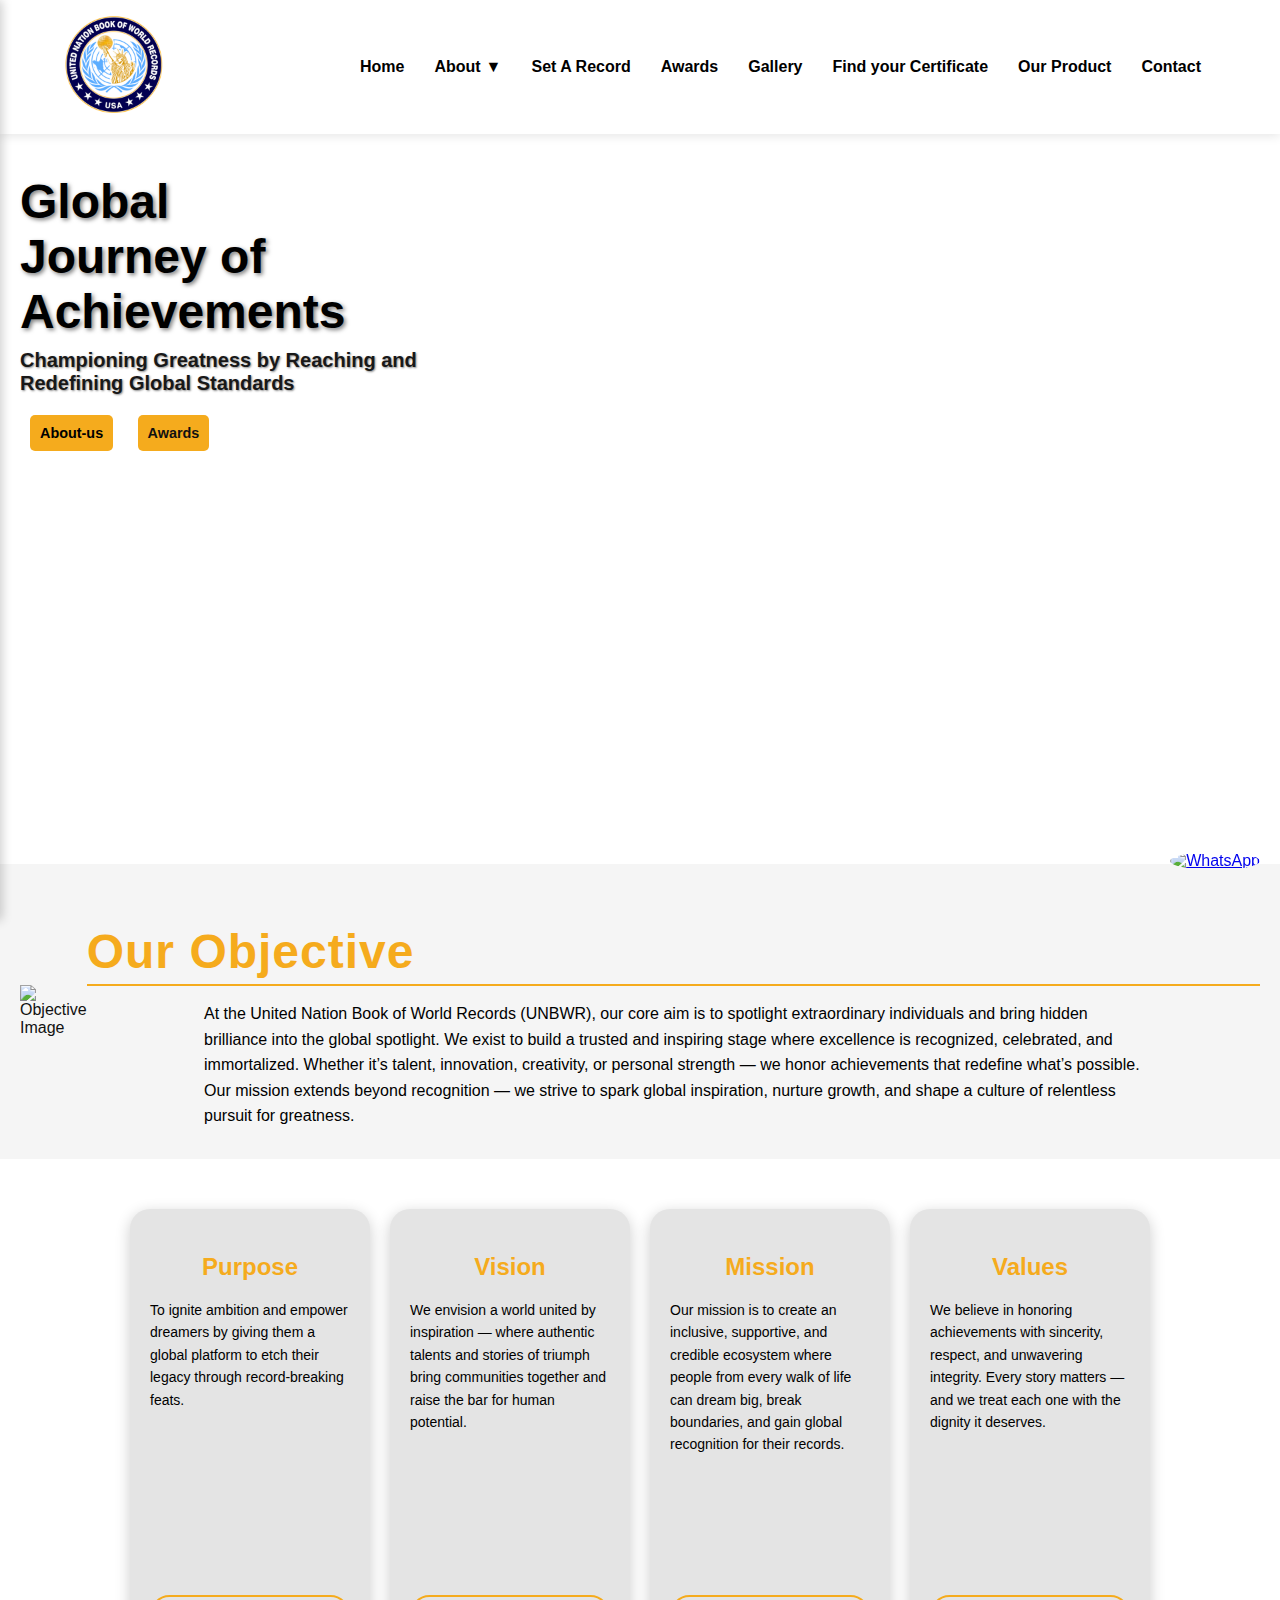
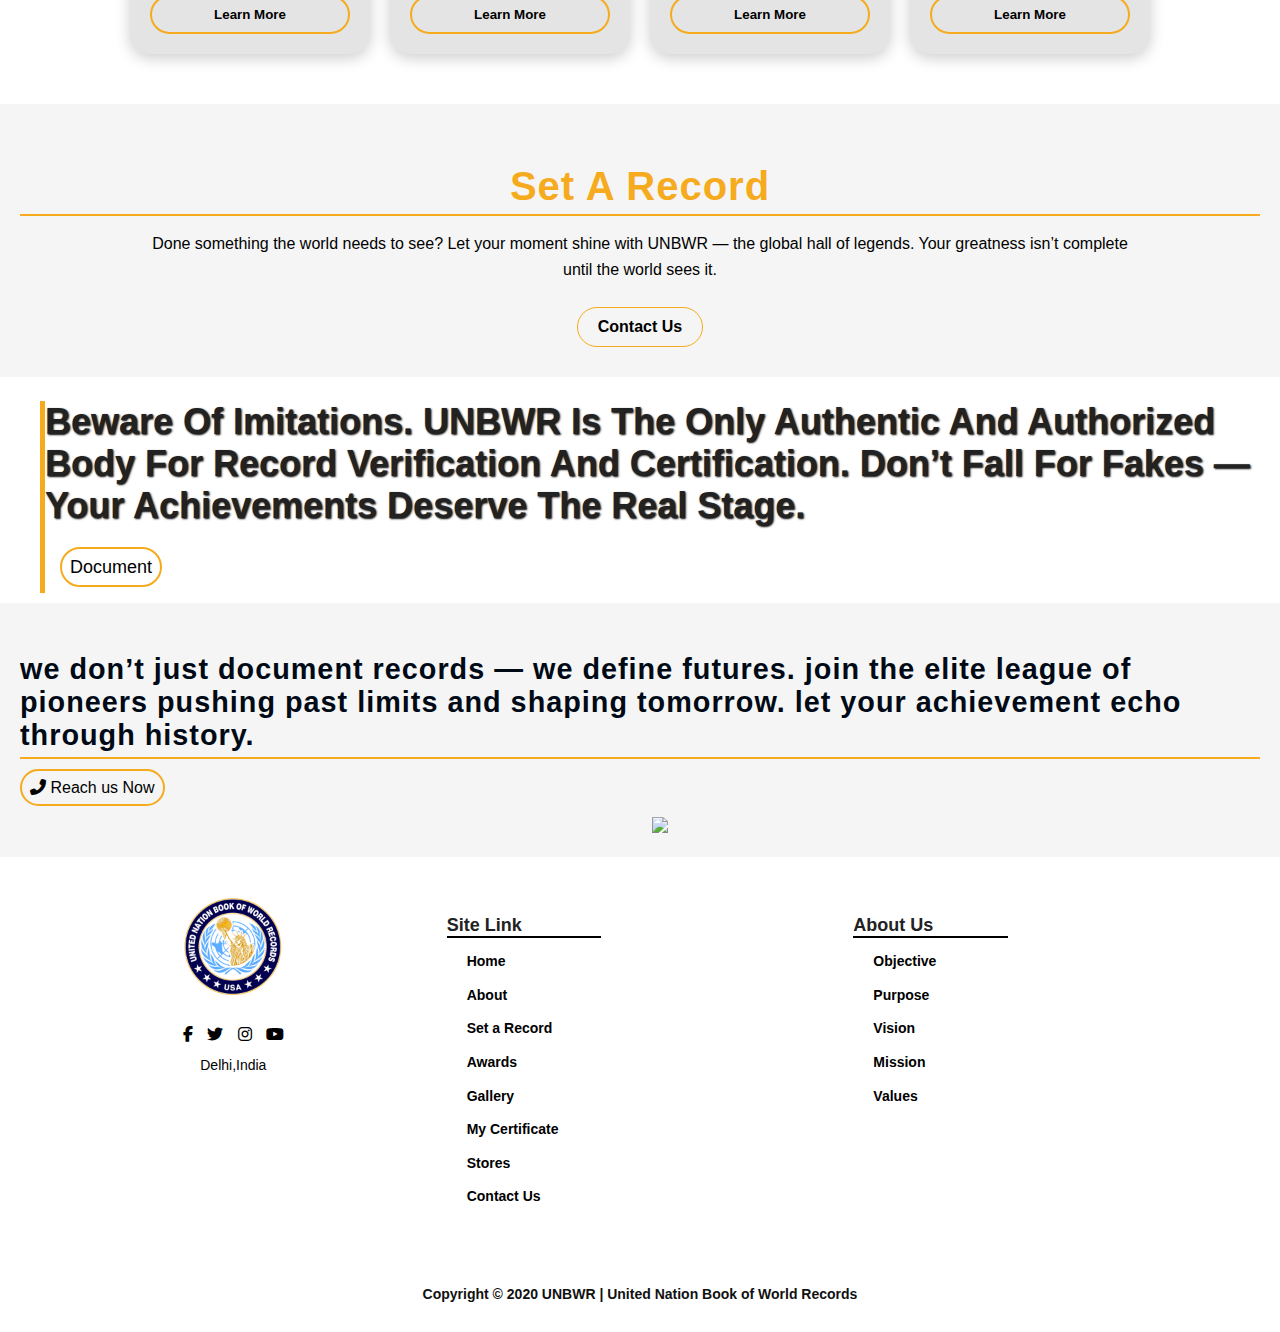
==== commit 454372dd: "first commit" ====
--- a/index.html
+++ b/index.html
@@ -68,7 +68,7 @@
     <a href="award.html">Awards</a>
     <a href="gallery.html">Gallery</a>
     <a href="certificate.html">Find your Certificate</a>
-    <a href="store.html">Our Store</a>
+    <a href="store.html">Our Product</a>
     <a href="contact.html">Contact</a>
   </nav>
   
@@ -98,7 +98,7 @@
       <a href="award.html">Awards</a>
       <a href="gallery.html">Gallery</a>
       <a href="certificate.html">Find your Certificate</a>
-      <a href="store.html">Our Store</a>
+      <a href="store.html">Our Product</a>
       <a href="contact.html">Contact</a>
     </nav>
   </div>
@@ -121,32 +121,32 @@
         </div>
         <div data-aos="fade-left" class="objective-text-container">
         <h2>Our Objective</h2>
-        <p>The United Nation Book of World Records (UNBWR) is to uncover hidden talents and establish itself as the ultimate global authority in record-breaking achievements. Our primary mission is to offer a prestigious platform that recognizes individuals for their excellence across various fields.
-
-          UNBWR is committed to acknowledging and celebrating potential, skills, expertise, innovation, artistry, personal strengths, and outstanding accomplishments. Through our unique global platform, we aim to mediate, entertain, inform, and inspire — fostering development and excellence around the world.</p>
-    </div>
+        <p>At the United Nation Book of World Records (UNBWR), our core aim is to spotlight extraordinary individuals and bring hidden brilliance into the global spotlight. We exist to build a trusted and inspiring stage where excellence is recognized, celebrated, and immortalized.
+          Whether it’s talent, innovation, creativity, or personal strength — we honor achievements that redefine what’s possible. Our mission extends beyond recognition — we strive to spark global inspiration, nurture growth, and shape a culture of relentless pursuit for greatness.</p></div>
     </section>
     <!-- clickrecord -->
     <!-- Purpose, Vision, Mission, Values Sections -->
     <div class="section-container">
         <div data-aos="fade-right" class="section">
             <h3>Purpose</h3>
-            <p>We empower individuals by providing opportunities to set extraordinary records.</p>
+            <p>To ignite ambition and empower dreamers by giving them a global platform to etch their legacy through record-breaking feats.</p>
             <button>Learn More</button>
         </div>
         <div data-aos="fade-right" class="section">
             <h3>Vision</h3>
-            <p>To inspire global communities by bringing people together through authentic talent and exceptional achievements.</p>
+            <p>We envision a world united by inspiration — where authentic talents and stories of triumph bring communities together and raise the bar for human potential.</p>
             <button>Learn More</button>
         </div>
         <div data-aos="fade-left" class="section">
             <h3>Mission</h3>
-            <p>To provide a supportive platform for individuals from all backgrounds to set, break, and be recognized for world records.</p>
+            <p>Our mission is to create an inclusive, supportive, and credible ecosystem where people from every walk of life can dream big, break boundaries, and gain global recognition for their records.            </p>
             <button>Learn More</button>
         </div>
         <div data-aos="fade-left" class="section">
             <h3>Values</h3>
-            <p>We celebrate remarkable accomplishments with integrity, gratitude, and genuine care.</p>
+            <p>We believe in honoring achievements with sincerity, respect, and unwavering integrity. Every story matters — and we treat each one with the dignity it deserves.
+
+            </p>
             <button>Learn More</button>
         </div>
     </div>
@@ -154,13 +154,15 @@
     <!-- Set a Record Section -->
     <section class="set-record">
         <h2>Set a Record</h2>
-        <p>Achieved Something Amazing? Let the World Know with UNBWR</p>
+        <p>Done something the world needs to see? Let your moment shine with UNBWR — the global hall of legends.
+          Your greatness isn’t complete until the world sees it.</p>
         <button>Contact Us</button>
     </section>
 
 <div class="warning-container">
     <h1>
-      Stay alert for fake record registration companies and fraudulent websites. The United Nation Book of World Records (UNBWR) is the only official website and the sole authorized organization to certify and issue world record certificates.</h1>
+      Beware of imitations. UNBWR is the only authentic and authorized body for record verification and certification.
+Don’t fall for fakes — your achievements deserve the real stage.</h1>
     <div class="warning-links">
         <a href="#">Document</a>
     </div>
@@ -168,8 +170,9 @@
 </div>
 <div class="achievement-container">
     <div data-aos="fade-left" class="achievement-text-container">
-      <h2>Documenting Greatness. Defining the Future.
-        Push Beyond Boundaries with the World Achievement Archive.</h2>
+      <h2>We don’t just document records — we define futures.
+        Join the elite league of pioneers pushing past limits and shaping tomorrow.
+        Let your achievement echo through history.</h2>
         <div class="achievement-links">
             <a href="#"><i class="fa fa-phone-alt"></i> Reach us Now</a>
         </div>
@@ -197,9 +200,7 @@
             <a href="#"><i class="fab fa-youtube"></i></a>
         </div>
         <p class="footer-address">
-          Head Office - 2332 William Dr,<br>
-          No.2, Santa Clara - 95050,<br>
-          California, USA
+         Delhi,India
         </p>
       </div>
   
@@ -207,14 +208,14 @@
       <div class="footer-section">
         <h3>Site Link</h3>
         <ul>
-          <li><a href="#">Home</a></li>
-          <li><a href="#">About</a></li>
-          <li><a href="#">Set a Record</a></li>
-          <li><a href="#">Awards</a></li>
-          <li><a href="#">Gallery</a></li>
-          <li><a href="#">My Certificate</a></li>
-          <li><a href="#">Stores</a></li>
-          <li><a href="#">Contact Us</a></li>
+          <li><a href="index.html">Home</a></li>
+          <li><a href="about.html">About</a></li>
+          <li><a href="record.html">Set a Record</a></li>
+          <li><a href="award.html">Awards</a></li>
+          <li><a href="gallery.html">Gallery</a></li>
+          <li><a href="certificate.html">My Certificate</a></li>
+          <li><a href="store.html">Stores</a></li>
+          <li><a href="contact.html">Contact Us</a></li>
         </ul>
       </div>
   
@@ -229,16 +230,6 @@
           <li><a href="#">Values</a></li>
         </ul>
       </div>
-  
-      <!-- Resources -->
-      <div class="footer-section">
-        <h3>Resources</h3>
-        <ul>
-          <li><a href="#">Resource 1</a></li>
-          <li><a href="#">Resource 2</a></li>
-          <li><a href="#">Resource 3</a></li>
-        </ul>
-      </div>
     </div>
   
     <!-- Bottom Bar -->
--- a/index.css
+++ b/index.css
@@ -218,7 +218,7 @@
 
 /* Content Section */
 .content {
-  background-image: url('https://media-hosting.imagekit.io/8cfb64f7b6654120/3279f242-0fbe-4554-a79b-a5ece3794672.png?Expires=1838873309&Key-Pair-Id=K2ZIVPTIP2VGHC&Signature=pCRajTSxSHaa~0ikyE5sqQjOyGF1y3uOAl6Vs~2qd4YlKt-qkTaizY0j8nHJK9~Oimf83gYYhGIoPpRbCazCxpaf~rUp5zS6PPsBGIHx~5ipzU7LYg7R0i5rPl7An0dGy0crwC18tLZ6p2bvF-zlHNhWcmKM~bA9Fe6wxM~hkx1c-NK8KfFoilKDs5qSYmcdEHAUlFTDhWVKxTEP7YiDBf9x4sfEEv2r19X03gXaIaWiPVo16l9d-zeNU1JElMbxU-FiDPnbpzn92H5mGCmt3SVJ~hMeMnI2mXBQ7Xc9SlYZWU8ZRqYmIqV35c8ohkltwkXJPYg~ewMMLefB~kIW6Q__');
+  background-image: url('https://media-hosting.imagekit.io/39348bbb618c412c/Custom-Page-002.jpg?Expires=1838466243&Key-Pair-Id=K2ZIVPTIP2VGHC&Signature=0Kiz5eAmJaq7yjWubVWp51SlZJe~KYrTbbIue-Mwnr-PzvMnWQ~31OGOykTkKY0odes492s1htcrozpCLvlIUId~vaQT-XkcHIaIpW1XIlic-ckc~Ges5cub4rt-YZvoES8fvfadBfBnmT9AiDxSpD59nbysgazN0eJOwnX2hvSPzq2Upsh2Uy7cpoEA-0DkWIMAA4O5XJWkdelp9H2VeyiQGntkwsxz43qDaMYxw7rI~Nt~oiUl-TO9TkRWH4IO2mGgdNsUI8AX98qdrxuBk~~IY~cGz06yQ34EppqPe3BmCst4l-j1obI8VX73t9rwmy6Va0RA8tC~3jIZQMy0Kw__');
   padding: 40px 20px;
   background-repeat: no-repeat;
   background-size: cover;
@@ -325,7 +325,7 @@
 
 .section {
   width: 200px;
-  height: 40vh;
+  height: 45vh;
   display: flex;
   flex-direction: column;
   justify-content: space-between;
@@ -560,7 +560,16 @@
 
 /* About Page - Hero */
 .hero {
-  background: url('https://media-hosting.imagekit.io/17b87ce8e50c43ad/download-removebg-preview.png?Expires=1838568894&Key-Pair-Id=K2ZIVPTIP2VGHC&Signature=[base64]~uyboNTph56Izpva1yIai~XoYtAKLPB1XRZbwUtlfXDJWjPmKw__') no-repeat center center/cover;
+  background: url('https://media-hosting.imagekit.io/4616fd29dfab47a2/image%20(1).png?Expires=1839044405&Key-Pair-Id=K2ZIVPTIP2VGHC&Signature=SwW0uSntDC-oxaV3BM53htald2hto27PFmqO4fkkwPKbuIayxgQibUyw1AcWfiMfdge5-SS2E8ZXMVvTC3qqIK~nheq6E2JDTf-JY7NsY9kavXKBqHoV4rp4mI24Yl9-pVUhq7dnyRSKwY69sGJvWK66HjjQeWOmZDFyXXHmBYLLvc6MkabFFXy6M8DDqPOtPLPAdT2kKbPXuuaQA6fFj4U9fmyfXXRYbnAyT9vF~7jBAkD-~ATqEUbsfgQhtX6~xEapg~QQ4~2X5PtQv9uyFJk-c3p2TkEPwMI67zo~aio-KHGhWF2S81VrwTkP-BIfyYBnTY7uw3AuY8PHkNPX4Q__') no-repeat center center/cover;
+  height: 70vh;
+  display: flex;
+  align-items: center;
+  justify-content: flex-start;
+  text-align: center;
+  color: #000;
+}
+.hero1 {
+  background: url('https://media-hosting.imagekit.io/d8caf13a01e847d9/image%20(3).png?Expires=1839044948&Key-Pair-Id=K2ZIVPTIP2VGHC&Signature=NCvhE~7WRLp2ojpMHs7GIO~wlHHu1gkDW3DNrU4JTp~mfEsarFQaJzYu9yi2Cbp3Cqx5tdu3-~0s4o07H-uMc9wMxE3nd8Q18CPaS3u8e8AIEH0BFDDE6LTDy9YLmekbk6A77hMKMZk8oQHO8ScPqdBeOEdJdvxYEbCPXWb7eRZ0Tor622a4dQnUV6htWmzOnOhHzDnMBHUSGauNSbKSyzi3~LGEuZ3HRTAljia0tFU~~k7NUgr7InJ~Q4n7BK7TpnRfwaA~cW~4IXOb8QuIRvm17qMmzgiJuY-G40pNMb49AAZTOR-gaiZDPjCcMnGGO4YSHIDHRpU0J8Nijou26w__') no-repeat center center/cover;
   height: 50vh;
   display: flex;
   align-items: center;
@@ -568,7 +577,50 @@
   text-align: center;
   color: #000;
 }
-
+.hero2 {
+  background: url('https://media-hosting.imagekit.io/71a236f7975c47f3/image%20(5).png?Expires=1839045880&Key-Pair-Id=K2ZIVPTIP2VGHC&Signature=[base64]~MDDJYgskM8NFGCrjgz5CSY0Kc8rwdA2dbWdTw4qGEQm80K7m7u~BSlpMvebLGgYsUNtLjQCf7GwbTOEsy96ICvk0DxSoMAHbGEHhXpI8KjYg__') no-repeat center center/cover;
+  height: 50vh;
+  display: flex;
+  align-items: center;
+  justify-content: flex-start;
+  text-align: center;
+  color: #000;
+}
+.hero3 {
+  background: url('https://media-hosting.imagekit.io/d5494cabb11d496b/screenshot_1744436282592.png?Expires=1839044284&Key-Pair-Id=K2ZIVPTIP2VGHC&Signature=aACH8VGw~tGSnVqylu5mygOvJxVa5~sx4xDCtymKnXcXORu1iZ-XnSf1W9zDd-hLI0Txy1CiHvH6O1QLohcq5JHT0s8CVsxx0inBW0pEJFs0ad5PnZZaHybDwm4BBXB69DolFxgLye9JvvBGxhXOtQF4g9HruvRrThjvPihQpwxZvRWV9H6hR3UZuVf03PEanndq~~ozXVu4BN8kkGz-ukAtF5PmCZ3OXx0QUmS28DEg4afUsChIpW~oPvu8H4-mjJ1TJor7jyQLyKLIQ87jKFLRgUdBracI3sAa4jtebhm8zmp7saAkRl5M6hsVWLpHMQ-IgUif9298FiKfGzx0GQ__') no-repeat center center/cover;
+  height: 50vh;
+  display: flex;
+  align-items: center;
+  justify-content: flex-start;
+  text-align: center;
+  color: #000;
+}
+.hero4 {
+  background: url('https://media-hosting.imagekit.io/2252392f2bba4575/image%20(4).png?Expires=1839045246&Key-Pair-Id=K2ZIVPTIP2VGHC&Signature=zh1Vlv~NmjJwyAiFxkPXN1UK-Ogmq1Zp2dyGw-F-1OzyplOvg3VO3Ga~7Qr9CF3OBUbsKd6Dqd4z9iQ9c8Mkz~cCQatDznrC~PonmhAAFapPGw9QHdq6l0guwRxrjuXwC~4m4wZgjVC1CVT9bu9fSwWmrUtPRaMCgxIooTRoH8qrxhokvLWqa032n~RFFs4zsRNg8GFZE7e42RrDM7BXFVoe8GgYGoriqLaQwmjIuc~q6iwX9Mm6xlXrQe3ROWRIH0r55vxlSHxxPURA-AWXuOTBROFjUm-6s5PKba96wRZd6T0eLNLSo2w2x~A35Z5U~p4ZjyA08FRSdOGfeFKt7Q__') no-repeat center center/cover;
+  height: 50vh;
+  display: flex;
+  align-items: center;
+  justify-content: flex-start;
+  text-align: center;
+  color: #000;
+}.hero5 {
+  background: url('https://media-hosting.imagekit.io/f8bef9a7fb864f98/image%20(2).png?Expires=1839044658&Key-Pair-Id=K2ZIVPTIP2VGHC&Signature=iFD27TtizwEpncphNZUmJvcS2xDcRLKUPEBPv9pwb03bYLDq-GrW~XNyFaHcognaogOijZ1U9V56X94Nfc5C--hqgpQ9ukXDkOr3aX22aeaGqT7s2XXSuRTEcl5URDjllaVeG6luv8wdDG68jtKyIsLeDAUAlOTyI-AdNN97CqWfGk~0T25zsxOmMI-i~Lrl1vTb14lNO2iiYsSlXfElSG7dH8-hLTKpSUSQwGngUECsPtIEPGR5uVuHS6GIHFqRNvBc45l92nGnVwOZ6IxAuum7BgKgfhA5Vz~Ko5xdIJaYZQX-0WAhks677SocwO-dhRPWXKHV9xahhkTcsWZfyg__') no-repeat center center/cover;
+  height: 50vh;
+  display: flex;
+  align-items: center;
+  justify-content: flex-start;
+  text-align: center;
+  color: #000;
+}
+.hero6 {
+  background: url('https://media-hosting.imagekit.io/e4e440fd20a344c6/29548811768.png?Expires=1839043478&Key-Pair-Id=K2ZIVPTIP2VGHC&Signature=SseCtwSc3QlRwRv2jIRu5kJBK9s8mQDGGazLQo8io9ylyS9hh--ohIUtX7TY1oDeQqZS0lAGMIfwQALSzQqP7xvrf-Iqobh40fWPCGNVyx~q7SXmhDkahdE8j0qkunYNZReJHj1G3dO4iiETJ6j3AYTnxaoME1jBquGO1jH1mOCChx~zZR6jVLc2oFdVLdD-kNTZXstmHCQ3Z--iuvmjXFAPOuQVkNFxp9EIxsNPrzR0sQwzTTQIdjJ-~Zi0j~XJKL9XL~Q1X9H2uMevRP2cLpiisEJsk7yWS4aBFWqepHKDz7msmd5WdUWr7XkycwruOXuXmDtszJBMLBWtVrm5PQ__') no-repeat center center/cover;
+  height: 50vh;
+  display: flex;
+  align-items: center;
+  justify-content: flex-start;
+  text-align: center;
+  color: #000;
+}
 .hero-content h1 {
   font-size: 36px;
   font-weight: bold;
@@ -761,8 +813,7 @@
 
 .info-section .image img {
   width: 100%;
-  max-width: 250px;
-  border-radius: 10px;
+  max-width: 350px;
 }
 
 .info-section button {
@@ -880,22 +931,6 @@
 }
 
 /* Form CSS */
-.form-container {
-  max-width: 800px;
-  margin: 40px auto;
-  padding: 30px;
-  background-color: #fff;
-  box-shadow: 0 5px 15px rgba(0, 0, 0, 0.1);
-  font-family: 'Segoe UI', Tahoma, Geneva, Verdana, sans-serif;
-}
-
-.form-container h2 {
-  text-align: center;
-  color: #f5ab1d;
-  margin-bottom: 30px;
-  font-size: 28px;
-  font-weight: bold;
-}
 
 /* Form Groups */
 .form-group {
@@ -995,7 +1030,7 @@
 
 button[type="submit"]:active {
   transform: translateY(0);
-}
+} */
 
 /* Gallery CSS */
 
@@ -1090,15 +1125,11 @@
 
 /* Governor Card Styles */
 .governor-card {
-  background: white;
-  overflow: hidden;
-  box-shadow: 0 5px 15px rgba(0, 0, 0, 0.1);
   transition: all 0.3s ease;
 }
 
 .governor-card:hover {
   transform: translateY(-10px);
-  box-shadow: 0 15px 30px rgba(0, 0, 0, 0.15);
 }
 
 .card-image {
@@ -1150,138 +1181,6 @@
   box-shadow: 0 5px 10px #f5f5f5;
 }
 
-/* contact css */
-
-/* Contact Main Section */
-.contact-main {
-  display: flex;
-  justify-content: space-between;
-  padding: 60px 20px;
-  background-color: #fff;
-  margin: 0 auto;
-}
-
-.contact-info {
-  flex: 1 1 500px;
-  padding: 20px;
-  background: linear-gradient(to bottom right, #f5f5f5, #f5f5f5);
-  box-shadow: 0 5px 15px rgba(0, 0, 0, 0.1);
-  margin-right: 20px;
-}
-
-.contact-info h2 {
-  font-size: 36px;
-  color: #f5ab1d;
-  margin-bottom: 20px;
-  position: relative;
-}
-
-.contact-info h2::after {
-  content: '';
-  position: absolute;
-  bottom: -10px;
-  left: 50%;
-  transform: translateX(-50%);
-  width: 80px;
-  height: 4px;
-  background: #f5f5f5;
-  border-radius: 2px;
-}
-
-.contact-info p {
-  font-size: 16px;
-  color: #333;
-  margin-bottom: 15px;
-  line-height: 1.6;
-}
-
-.contact-info strong {
-  color: #f5f5f5;
-  font-weight: bold;
-}
-
-.contact-form {
-  flex: 1 1 600px;
-  padding: 20px;
-  background: linear-gradient(to bottom right, #f5f5f5, #f5f5f5);
-  box-shadow: 0 5px 15px rgba(0, 0, 0, 0.1);
-}
-
-.contact-form h2 {
-  font-size: 36px;
-  color: #f5ab1d;
-  margin-bottom: 20px;
-  position: relative;
-}
-
-.contact-form h2::after {
-  content: '';
-  position: absolute;
-  bottom: -10px;
-  left: 50%;
-  transform: translateX(-50%);
-  width: 80px;
-  height: 4px;
-  background: #f5f5f5;
-  border-radius: 2px;
-}
-
-.contact-form form {
-  display: flex;
-  flex-wrap: wrap;
-  gap: 15px;
-}
-
-.contact-form input[type="text"],
-.contact-form input[type="tel"],
-.contact-form input[type="email"],
-.contact-form textarea {
-  flex: 1 1 100%;
-  padding: 12px;
-  border: 1px solid #ddd;
-  border-radius: 4px;
-  font-size: 16px;
-  background-color: #f9f9f9;
-  transition: border-color 0.3s ease;
-}
-
-.contact-form input:focus,
-.contact-form textarea:focus {
-  outline: none;
-  border-color: #f5f5f5;
-  box-shadow: 0 0 0 3px #f5f5f5;
-  background-color: #fff;
-}
-
-.contact-form textarea {
-  min-height: 150px;
-  resize: vertical;
-}
-
-.contact-form button[type="submit"] {
-  flex: 1 1 100%;
-  padding: 12px;
-  background-color: #f5ab1d;
-  color: #fff;
-  border: none;
-  border-radius: 6px;
-  font-size: 16px;
-  font-weight: 500;
-  cursor: pointer;
-  transition: all 0.3s ease;
-}
-
-.contact-form button[type="submit"]:hover {
-  background-color: #f5f5f5;
-  transform: translateY(-2px);
-  color: #000;
-  box-shadow: 0 4px 8px rgba(0, 0, 0, 0.1);
-}
-
-.contact-form button[type="submit"]:active {
-  transform: translateY(0);
-}
-
 /* Map Section */
 .map-section {
   padding: 60px 20px;
@@ -1461,4 +1360,239 @@
 
 .whatsapp img:hover {
   transform: scale(1.1);
+}
+/* Contact Section */
+.contact-main {
+  display: flex;
+  justify-content: space-between;
+  padding: 40px;
+  background-color: #f9f9f9;
+}
+
+.contact-info {
+  width: 45%;
+  font-family: Arial, sans-serif;
+}
+
+.contact-info h2 {
+  font-size: 28px;
+  color: #333;
+  margin-bottom: 20px;
+}
+
+.contact-info p {
+  font-size: 16px;
+  line-height: 1.6;
+}
+
+.contact-form {
+  width: 45%;
+  
+}
+
+.contact-form h2 {
+  font-size: 24px;
+  margin-bottom: 20px;
+  color: #333;
+}
+
+.contact-form .input-group {
+  display: flex;
+  justify-content: space-between;
+  margin-bottom: 15px;
+  gap: 10px;
+}
+
+.contact-form input,
+.contact-form select,
+.contact-form textarea {
+  width: 48%; /* To make two fields fit in one line */
+  padding: 12px;
+  border: 1px solid #ddd;
+  border-radius: 5px;
+  font-size: 16px;
+}
+
+.contact-form input[type="text"],
+.contact-form input[type="tel"],
+.contact-form input[type="email"],
+.contact-form input[type="date"],
+.contact-form input[type="time"] {
+  width: 48%;
+}
+
+.contact-form textarea {
+  width: 95%;
+  height: 150px;
+}
+
+.contact-form button {
+  background-color: #f5ab1d;
+  color: white;
+  border: none;
+  padding: 12px;
+  border-radius: 5px;
+  font-size: 18px;
+  cursor: pointer;
+  transition: background-color 0.3s ease;
+}
+
+.contact-form button:hover {
+  background-color: #0056b3;
+}
+
+/* Responsive Design */
+@media (max-width: 768px) {
+  .contact-main {
+    flex-direction: column;
+    align-items: center;
+  }
+
+  .contact-info, .contact-form {
+    width: 100%;
+    margin-bottom: 20px;
+  }
+
+  .contact-form .input-group {
+    flex-direction: column;
+    align-items: flex-start;
+  }
+
+  .contact-form input,
+  .contact-form select,
+  .contact-form textarea {
+    width: 100%;
+  }
+}
+/* FORMCSSNEW  */
+
+.form-container {
+  max-width: 700px;
+  margin: 40px auto;
+  background-color: #f9f9f9;
+  padding: 25px 30px;
+  border-radius: 15px;
+  box-shadow: 0 0 20px rgba(0, 0, 0, 0.1);
+  font-family: Arial, sans-serif;
+}
+
+.form-container h2 {
+  text-align: center;
+  margin-bottom: 25px;
+}
+
+.form-step {
+  display: none;
+}
+
+.form-step.active {
+  display: block;
+}
+
+.form-group {
+  margin-bottom: 20px;
+}
+
+.form-group label {
+  display: block;
+  font-weight: 600;
+  margin-bottom: 8px;
+}
+
+.form-group input,
+.form-group select {
+  width: 100%;
+  padding: 10px;
+  border: 1px solid #ccc;
+  border-radius: 8px;
+  font-size: 14px;
+}
+
+.form-group input[type="file"] {
+  padding: 5px;
+}
+
+button {
+  padding: 12px 24px;
+  background-color: #f5ab1d;
+  color: #fff;
+  font-weight: bold;
+  border: none;
+  border-radius: 8px;
+  cursor: pointer;
+  margin-top: 10px;
+}
+
+button:hover {
+  background-color: #f5ab1d;
+}
+           
+.products-container {
+  max-width: 1200px;
+  margin: 0 auto;
+  text-align: center;
+}
+.product-grid {
+  display: grid;
+  grid-template-columns: repeat(auto-fit, minmax(250px, 1fr));
+  gap: 20px;
+  padding: 20px 0;
+}
+.product-card {
+  background: white;
+  border-radius: 10px;
+  box-shadow: 0 2px 5px rgba(0,0,0,0.1);
+  padding: 15px;
+  text-align: left;
+  transition: transform 0.2s;
+}
+.product-card:hover {
+  transform: translateY(-5px);
+}
+.product-card img {
+  width: 100%;
+  height: 200px;
+  object-fit: cover;
+  border-radius: 5px;
+}
+.product-card h3 {
+  font-size: 1.2em;
+  margin: 10px 0;
+}
+.product-card p {
+  font-size: 0.9em;
+  color: #666;
+}
+.price {
+  display: block;
+  font-size: 1.1em;
+  color: #e67e22;
+  margin: 10px 0;
+}
+.size-select {
+  width: 100%;
+  padding: 8px;
+  margin: 10px 0;
+  border: 1px solid #ddd;
+  border-radius: 5px;
+}
+.button-group {
+  display: flex;
+  gap: 10px;
+}
+.btn {
+  flex: 1;
+  padding: 10px;
+  border: none;
+  border-radius: 5px;
+  cursor: pointer;
+  font-size: 0.9em;
+}
+.btn-buy {
+  background-color: #27ae60;
+  color: white;
+}
+.btn-know {
+  background-color: #f5ab1d;
+  color: white;
 }--- a/responsive.css
+++ b/responsive.css
@@ -199,7 +199,7 @@
       padding: 25px 15px;
     }
     .footer-section {
-      flex: 1;
+      display: inline-block;
     }
     .footer-logo {
       width: 80px;
@@ -223,7 +223,7 @@
       padding: 20px 10px;
     }
     .footer-section {
-      flex: 1;
+      display: inline-block;
     }
     .footer-logo {
       width: 60px;
@@ -591,7 +591,8 @@
       font-size: 18px;
     }
     .card-image {
-      height: 350px;
+      width: 200px;
+      height: 200px;
     }
     .card-info h3 {
       font-size: 20px;
